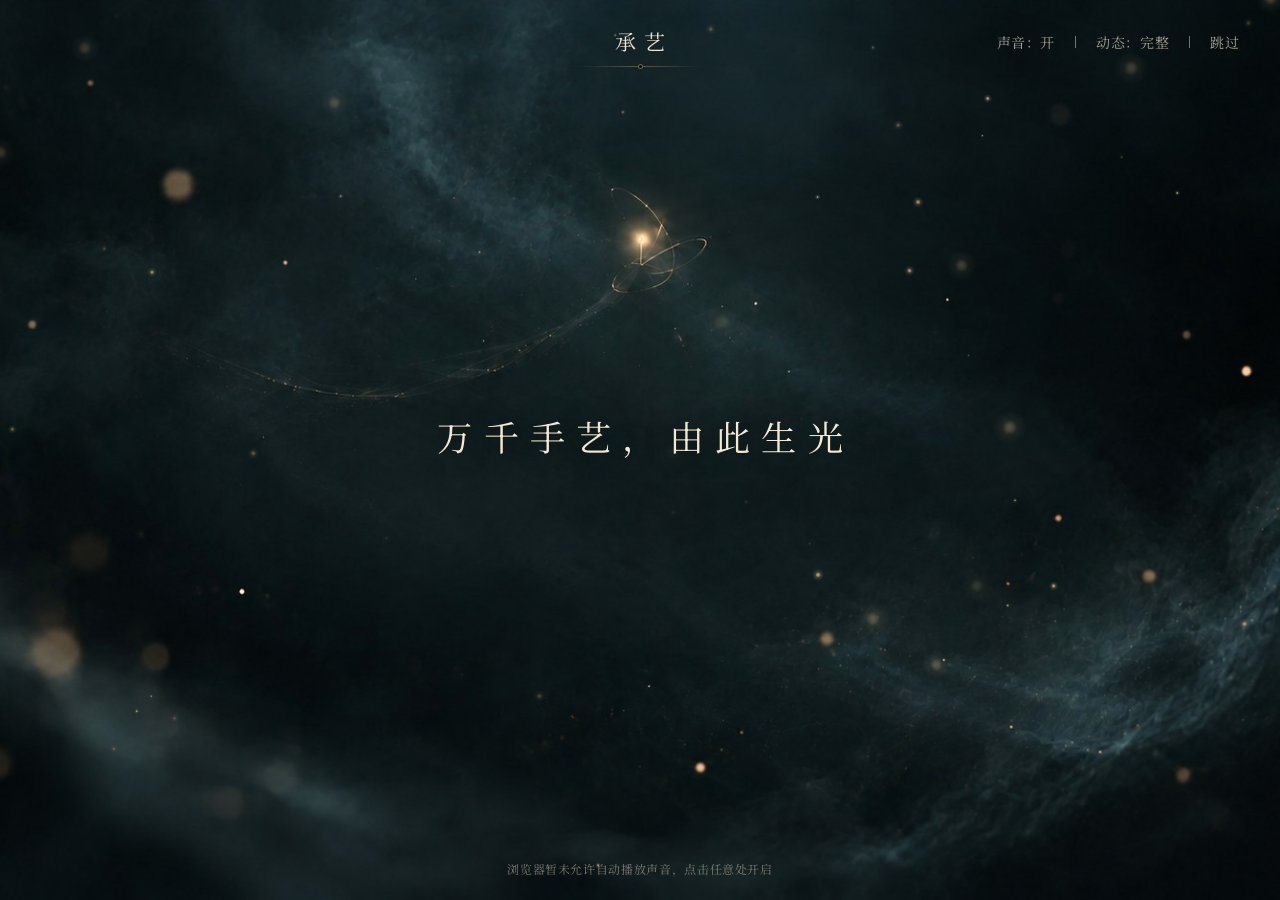
==== index.html @ 666b929b "承艺 3.0 初版：序章、光核过场、山河地图、器物近景、陶瓷篇章、AI 工作台与分享 全新视觉（墨青 · 暖金），不沿用 1.0 的画风与元素。本期只开放陶瓷，其余器物仅预览；流程止于分享，个人场馆后" ====
<!doctype html>
<html lang="zh-CN">
<head>
  <meta charset="utf-8">
  <meta name="viewport" content="width=device-width, initial-scale=1, viewport-fit=cover">
  <title>承艺</title>
  <meta name="description" content="承艺：可探索、可参与创作的中国非遗数字世界。">
  <meta name="theme-color" content="#05090a">
  <link rel="preconnect" href="https://fonts.googleapis.com">
  <link rel="preconnect" href="https://fonts.gstatic.com" crossorigin>
  <link rel="stylesheet" href="https://fonts.googleapis.com/css2?family=Noto+Serif+SC:wght@300;400;500;600&display=swap">
  <link rel="stylesheet" href="css/main.css">
  <link rel="preload" as="image" href="assets/img/prologue.jpg">
  <script type="importmap">
    { "imports": { "three": "./js/vendor/three.module.min.js" } }
  </script>
</head>
<body>
<div id="app" data-scene="prologue">

  <!-- 顶部：品牌居中，右上为声音 / 动态 / 跳过 -->
  <header class="topbar">
    <div class="topbar-left">
      <button class="link-btn back-btn" id="btn-back" hidden><span aria-hidden="true">←</span> <span class="back-label">返回</span></button>
    </div>
    <div class="brand" id="brand">
      <span class="brand-name" id="brand-name">承艺</span>
      <i class="brand-rule" aria-hidden="true"><b></b></i>
    </div>
    <div class="topbar-right">
      <button class="link-btn" id="btn-sound" aria-pressed="true">声音：开</button>
      <span class="sep" aria-hidden="true"></span>
      <button class="link-btn" id="btn-motion" aria-pressed="false">动态：完整</button>
      <span class="sep sep-skip" aria-hidden="true"></span>
      <button class="link-btn" id="btn-skip">跳过</button>
    </div>
  </header>

  <!-- 第一幕：序章 -->
  <section class="scene" id="scene-prologue" aria-label="序章">
    <img class="cover-img" src="assets/img/prologue.jpg" alt="" aria-hidden="true">
    <canvas class="fx-canvas" id="prologue-fx" aria-hidden="true"></canvas>
    <video class="cover-img enter-video" id="enter-video" playsinline preload="auto"
           poster="assets/video/enter-poster.jpg" src="assets/video/enter.mp4" aria-hidden="true"></video>
    <div class="prologue-copy" id="prologue-copy">
      <h1 class="prologue-title" id="prologue-title" aria-label="万千手艺，由此生光">万千手艺，由此生光</h1>
      <p class="prologue-sub" id="prologue-sub">与 AI 一起，让心意成形</p>
    </div>
    <div class="enter-guide" id="enter-guide">
      <span class="guide-line" aria-hidden="true"><i></i></span>
      <button class="guide-btn" id="btn-enter">寻光入境</button>
    </div>
    <p class="sound-hint" id="sound-hint" hidden>浏览器暂未允许自动播放声音，点击任意处开启</p>
  </section>

  <!-- 第三幕：山河器物地图 -->
  <section class="scene" id="scene-map" aria-label="山河器物地图">
    <div class="map-viewport" id="map-viewport">
      <div class="map-world" id="map-world">
        <img class="map-base" src="assets/img/map.jpg" alt="" draggable="false">
        <div class="map-fog" id="map-fog" aria-hidden="true"></div>
        <div class="map-items" id="map-items"></div>
      </div>
      <canvas class="fx-canvas" id="map-fx" aria-hidden="true"></canvas>
    </div>
    <div class="map-legend">
      <p class="map-legend-title">山河 · 寻器</p>
      <p class="map-legend-note">陶瓷已开放创作，其余工艺即将开放。<br>山河为艺术化导航，不代表真实地理。</p>
    </div>
    <div class="map-zoom" role="group" aria-label="缩放">
      <button class="round-btn" id="zoom-in" aria-label="放大">＋</button>
      <button class="round-btn" id="zoom-out" aria-label="缩小">－</button>
    </div>
    <p class="map-hint" id="map-hint">按住拖动探索 · 滚轮缩放 · 点击器物</p>
  </section>

  <!-- 第四幕：器物近景 -->
  <section class="scene" id="scene-object" aria-label="器物近景">
    <div class="co-stage" id="co-stage">
      <img class="co-layer" data-depth="0.15" src="assets/img/object-sky.jpg" alt="">
      <img class="co-layer" data-depth="0.35" src="assets/img/object-hills.png" alt="">
      <img class="co-layer" data-depth="0.55" src="assets/img/object-river.png" alt="">
      <canvas class="co-particles" id="co-particles"></canvas>
      <div class="co-solids" id="co-solids"></div>
      <img class="co-layer co-front" data-depth="1.1" src="assets/img/object-front.png" alt="">
    </div>
    <div class="co-heading">
      <p class="co-title">万象有形，心意由你</p>
      <i class="brand-rule" aria-hidden="true"><b></b></i>
    </div>
    <button class="co-hit" id="co-hit-left" aria-label="上一件器物"><span class="co-hit-label"></span></button>
    <button class="co-hit" id="co-hit-right" aria-label="下一件器物"><span class="co-hit-label"></span></button>
    <div class="co-info" id="co-info" aria-live="polite">
      <p class="co-name" id="co-name"></p>
      <p class="co-meta" id="co-meta"></p>
      <button class="pill-btn" id="btn-create">与 AI 开始创作 <span aria-hidden="true">›</span></button>
    </div>
  </section>

  <!-- 陶瓷篇章：从土成器，归土承艺 -->
  <section class="scene" id="scene-chapter" aria-label="陶瓷篇章">
    <div class="ch-stage" id="ch-stage"></div>
    <canvas class="fx-canvas ch-fx" id="ch-fx" aria-hidden="true"></canvas>
    <div class="ch-text" id="ch-text"></div>
    <nav class="ch-index" id="ch-index" aria-label="篇章进度"></nav>
    <p class="ch-hint" id="ch-hint">向下滑动，循光而行</p>
    <div class="ch-end" id="ch-end">
      <button class="pill-btn pill-strong" id="btn-to-workbench">以此为始，与 AI 塑你的器 <span aria-hidden="true">›</span></button>
      <button class="link-btn" id="btn-replay-chapter">从头再看</button>
    </div>
  </section>

  <!-- 工作台 -->
  <section class="scene" id="scene-workbench" aria-label="工作台">
    <img class="cover-img wb-bg" src="assets/img/studio.jpg" alt="">
    <div class="wb-canvas-wrap" id="wb-canvas-wrap"></div>
    <div class="wb-kiln" id="wb-kiln" aria-hidden="true"><i></i><i></i><i></i></div>
    <p class="wb-drag-hint" id="wb-drag-hint">拖动旋转 · 滚轮远近</p>

    <nav class="wb-steps" id="wb-steps" aria-label="创作步骤"></nav>

    <aside class="wb-panel" id="wb-panel" aria-live="polite"></aside>

    <div class="wb-tools">
      <button class="chip" id="wb-undo">撤销</button>
      <button class="chip" id="wb-redo">重做</button>
    </div>

    <div class="wb-ai" id="wb-ai">
      <div class="ai-reply" id="ai-reply" hidden></div>
      <form class="ai-bar" id="ai-form" autocomplete="off">
        <span class="ai-mark" aria-hidden="true"></span>
        <input id="ai-input" type="text" maxlength="80" placeholder="说说你的心意，如：想要一只修长的天青瓶，配缠枝莲" aria-label="告诉 AI 你的心意">
        <button type="button" class="link-btn" id="ai-inspire">给我灵感</button>
        <button type="submit" class="ai-send" aria-label="发送">›</button>
      </form>
      <p class="ai-note">AI 助手演示版：按关键词理解你的描述，尚未接入大模型</p>
    </div>

    <button class="pill-btn pill-strong wb-finish" id="wb-finish">完成，入窑 <span aria-hidden="true">›</span></button>
    <p class="wb-caption" id="wb-caption" aria-live="polite"></p>

    <div class="dialog" id="name-dialog" role="dialog" aria-modal="true" aria-labelledby="name-title" hidden>
      <form class="dialog-card" id="name-form">
        <p class="dialog-kicker">开窑</p>
        <h2 id="name-title">为你的器取个名字</h2>
        <label class="field"><span>器名</span><input id="work-name" maxlength="16" required></label>
        <label class="field"><span>落款</span><input id="work-author" maxlength="12" placeholder="可留空"></label>
        <div class="dialog-actions">
          <button type="button" class="link-btn" id="name-cancel">再改改</button>
          <button type="submit" class="pill-btn pill-strong">落款，去分享 <span aria-hidden="true">›</span></button>
        </div>
      </form>
    </div>
  </section>

  <!-- 分享（本期流程终点） -->
  <section class="scene" id="scene-share" aria-label="分享作品">
    <img class="cover-img" src="assets/img/studio.jpg" alt="">
    <div class="share-wrap">
      <figure class="share-card"><img id="share-img" alt="作品分享图"></figure>
      <div class="share-side">
        <p class="dialog-kicker">作品已完成</p>
        <h2 class="share-name" id="share-name"></h2>
        <p class="share-meta" id="share-meta"></p>
        <div class="share-actions">
          <button class="pill-btn pill-strong" id="share-download">保存分享图</button>
          <button class="pill-btn" id="share-native" hidden>分享到…</button>
          <button class="pill-btn" id="share-copy">复制分享文案</button>
        </div>
        <div class="share-more">
          <button class="link-btn" id="share-again">再做一件</button>
          <span class="sep" aria-hidden="true"></span>
          <button class="link-btn" id="share-map">回到山河</button>
        </div>
        <p class="share-note">作品与分享图只保存在这台设备的浏览器里；公开链接分享与个人场馆将在后续版本开放。</p>
      </div>
    </div>
  </section>

  <div class="veil" id="veil" aria-hidden="true"></div>
  <div class="toast" id="toast" role="status" aria-live="polite"></div>
</div>

<noscript><p class="noscript">请开启 JavaScript 以浏览承艺。</p></noscript>
<script type="module" src="js/main.js"></script>
</body>
</html>
---- css/main.css ----
/* 承艺 3.0 · 墨青、低饱和青绿、克制的暖金 */
:root {
  --ink: #05090a;
  --ink-2: #0a1517;
  --teal: #12302f;
  --teal-soft: rgba(80, 130, 128, 0.18);
  --gold: #d6b47a;
  --gold-bright: #f4dcaa;
  --gold-dim: rgba(214, 180, 122, 0.5);
  --line: rgba(214, 180, 122, 0.38);
  --text: #eee4cf;
  --text-2: rgba(238, 228, 207, 0.7);
  --text-3: rgba(238, 228, 207, 0.48);
  --glass: rgba(8, 18, 20, 0.52);
  --serif: "Noto Serif SC", "Songti SC", "STSong", "SimSun", serif;
  --ease: cubic-bezier(0.22, 0.61, 0.36, 1);
  --t-fast: 0.35s;
  --t-mid: 0.8s;
  --gutter: clamp(16px, 3vw, 44px);
}

* { box-sizing: border-box; }
html, body { margin: 0; height: 100%; background: var(--ink); color: var(--text); overflow: hidden; }
body {
  font-family: var(--serif);
  font-weight: 400;
  -webkit-font-smoothing: antialiased;
  letter-spacing: 0.04em;
  overscroll-behavior: none;
  touch-action: none;
}
button { font: inherit; color: inherit; background: none; border: 0; padding: 0; cursor: pointer; letter-spacing: inherit; }
button:disabled { cursor: default; }
:focus-visible { outline: 1px solid var(--gold); outline-offset: 4px; border-radius: 2px; }
img { user-select: none; -webkit-user-drag: none; }
input { font: inherit; color: inherit; letter-spacing: 0.04em; }

#app { position: fixed; inset: 0; overflow: hidden; background: var(--ink); }

/* ---------- 顶部 ---------- */
.topbar {
  position: absolute; z-index: 40; top: 0; left: 0; right: 0;
  display: grid; grid-template-columns: 1fr auto 1fr; align-items: start;
  padding: 26px var(--gutter) 0; pointer-events: none;
}
.topbar > * { pointer-events: auto; }
.topbar-left { justify-self: start; }
.topbar-right { justify-self: end; display: flex; align-items: center; gap: 18px; font-size: 14px; color: var(--text-2); }
.brand { display: flex; flex-direction: column; align-items: center; gap: 10px; transition: opacity var(--t-mid) var(--ease); }
.brand-name { font-size: 21px; letter-spacing: 0.42em; padding-left: 0.42em; color: var(--text); font-weight: 400; }
.brand-rule { display: block; position: relative; width: 120px; height: 1px; background: linear-gradient(90deg, transparent, var(--line), transparent); }
.brand-rule b { position: absolute; left: 50%; top: 50%; width: 5px; height: 5px; margin: -2.5px 0 0 -2.5px; border: 1px solid var(--gold-dim); border-radius: 50%; background: var(--ink); }
.sep { width: 1px; height: 12px; background: var(--text-3); }
.link-btn { color: var(--text-2); transition: color var(--t-fast); padding: 6px 2px; }
.link-btn:hover { color: var(--gold-bright); }
.back-btn { font-size: 14px; }
#app[data-scene="prologue"] .brand,
#app[data-scene="entering"] .brand { opacity: 1; }
#app:not([data-skip]) #btn-skip, #app:not([data-skip]) .sep-skip { display: none; }

/* ---------- 场景 ---------- */
.scene {
  position: absolute; inset: 0; overflow: hidden;
  opacity: 0; visibility: hidden; pointer-events: none;
  transition: opacity var(--t-mid) var(--ease), visibility 0s linear var(--t-mid);
}
.scene.active { opacity: 1; visibility: visible; pointer-events: auto; transition: opacity var(--t-mid) var(--ease), visibility 0s; }
.scene.instant { transition: none !important; }
.cover-img { position: absolute; inset: 0; width: 100%; height: 100%; object-fit: cover; }
.fx-canvas { position: absolute; inset: 0; width: 100%; height: 100%; pointer-events: none; }

.veil { position: absolute; inset: 0; z-index: 60; background: var(--ink); opacity: 0; pointer-events: none; transition: opacity 0.6s var(--ease); }
.veil.on { opacity: 1; }

/* ---------- 序章 ---------- */
.enter-video { opacity: 0; transition: opacity 0.35s linear; }
.enter-video.on { opacity: 1; }
.prologue-copy {
  position: absolute; left: 50%; top: 45.5%; transform: translateX(-50%);
  text-align: center; width: min(92vw, 900px); transition: opacity 0.6s var(--ease), transform 0.9s var(--ease);
}
.prologue-title {
  margin: 0; font-weight: 400; font-size: clamp(30px, 2.75vw, 46px); letter-spacing: 0.32em; padding-left: 0.32em;
  color: #f3ead6; text-shadow: 0 0 24px rgba(0, 0, 0, 0.6);
}
.prologue-title .ch { display: inline-block; opacity: 0; filter: blur(8px); transform: translateY(6px); transition: opacity 1.2s var(--ease), filter 1.4s var(--ease), transform 1.4s var(--ease); }
.prologue-title .ch.on { opacity: 1; filter: blur(0); transform: none; }
.prologue-sub {
  margin: 30px 0 0; font-size: clamp(15px, 1.15vw, 19px); letter-spacing: 0.42em; padding-left: 0.42em; color: var(--text-2);
  opacity: 0; transform: translateY(6px); transition: opacity 1.6s var(--ease), transform 1.6s var(--ease);
}
.prologue-sub.on { opacity: 1; transform: none; }
.enter-guide {
  position: absolute; left: 50%; bottom: 7.5vh; transform: translateX(-50%);
  display: flex; flex-direction: column; align-items: center; gap: 14px;
  opacity: 0; pointer-events: none; transition: opacity 1.4s var(--ease);
}
.enter-guide.on { opacity: 1; pointer-events: auto; }
.guide-line { position: relative; display: block; width: 1px; height: 72px; background: linear-gradient(180deg, transparent, var(--line) 30%, var(--line) 70%, transparent); overflow: visible; }
.guide-line i { position: absolute; left: -2px; top: 0; width: 5px; height: 5px; border-radius: 50%; background: var(--gold-bright); box-shadow: 0 0 10px 3px rgba(244, 220, 170, 0.55); animation: guide-drop 2.6s var(--ease) infinite; }
@keyframes guide-drop { 0% { transform: translateY(0); opacity: 0; } 15% { opacity: 1; } 80% { opacity: 1; } 100% { transform: translateY(70px); opacity: 0; } }
.guide-btn { font-size: 16px; letter-spacing: 0.5em; padding: 8px 0 8px 0.5em; color: var(--text); transition: color var(--t-fast), text-shadow var(--t-fast); }
.guide-btn:hover { color: var(--gold-bright); text-shadow: 0 0 18px rgba(244, 220, 170, 0.6); }
.sound-hint { position: absolute; left: 50%; bottom: 2.6vh; transform: translateX(-50%); font-size: 12px; color: var(--text-3); margin: 0; white-space: nowrap; }
#scene-prologue.leaving .prologue-copy { opacity: 0; transform: translateX(-50%) translateY(-10px); }
#scene-prologue.leaving .enter-guide { opacity: 0; pointer-events: none; }

/* ---------- 地图 ---------- */
.map-viewport { position: absolute; inset: 0; cursor: grab; touch-action: none; }
.map-viewport.dragging { cursor: grabbing; }
.map-world { position: absolute; left: 0; top: 0; width: 1678px; height: 937px; transform-origin: 0 0; will-change: transform; }
.map-base { position: absolute; inset: 0; width: 100%; height: 100%; }
.map-fog { position: absolute; inset: 0; pointer-events: none; overflow: hidden; }
.fog {
  position: absolute; border-radius: 50%;
  background: radial-gradient(closest-side, rgba(150, 175, 160, 0.16), rgba(120, 150, 140, 0.06) 55%, transparent);
  filter: blur(6px); animation: fog-drift var(--dur, 40s) ease-in-out infinite alternate;
}
@keyframes fog-drift {
  0% { transform: translate3d(0, 0, 0) scale(1); opacity: var(--o1, 0.7); }
  100% { transform: translate3d(var(--dx, 60px), var(--dy, 10px), 0) scale(1.12); opacity: var(--o2, 1); }
}
.map-item {
  position: absolute; padding: 0; transform-origin: 50% 80%;
  transition: transform 0.45s var(--ease), filter 0.45s var(--ease);
  filter: drop-shadow(0 0 0 rgba(244, 220, 170, 0));
}
.map-item img { display: block; width: 100%; height: 100%; pointer-events: none; }
.map-item:hover, .map-item:focus-visible { transform: scale(1.07); filter: brightness(1.18) drop-shadow(0 0 10px rgba(244, 220, 170, 0.55)); outline: none; }
.map-item .tag {
  position: absolute; left: 50%; bottom: 100%; margin-bottom: 8px; white-space: nowrap;
  transform: translateX(-50%) scale(var(--inv, 1)); transform-origin: 50% 100%;
  display: flex; flex-direction: column; align-items: center; gap: 2px;
  opacity: 0; transition: opacity 0.35s var(--ease); pointer-events: none;
}
.map-item .tag b { font-weight: 400; font-size: 15px; color: var(--gold-bright); letter-spacing: 0.2em; text-shadow: 0 0 10px rgba(0, 0, 0, 0.9); }
.map-item .tag small { font-size: 11px; color: var(--text-2); letter-spacing: 0.14em; text-shadow: 0 0 8px #000; }
.map-item .tag::after { content: ""; width: 1px; height: 18px; margin-top: 4px; background: linear-gradient(var(--gold-dim), transparent); }
.map-item:hover .tag, .map-item:focus-visible .tag { opacity: 1; }
.map-item.open::before {
  content: ""; position: absolute; left: 50%; bottom: -6px; width: 120%; height: 26px; transform: translateX(-50%);
  background: radial-gradient(closest-side, rgba(244, 220, 170, 0.35), transparent); animation: pulse 3.6s ease-in-out infinite; pointer-events: none;
}
@keyframes pulse { 50% { opacity: 0.35; } }
.map-legend { position: absolute; left: var(--gutter); bottom: 34px; max-width: 320px; pointer-events: none; }
.map-legend-title { margin: 0 0 8px; font-size: 16px; letter-spacing: 0.4em; color: var(--text); }
.map-legend-note { margin: 0; font-size: 12px; line-height: 1.9; color: var(--text-3); }
.map-zoom { position: absolute; right: var(--gutter); bottom: 34px; display: flex; flex-direction: column; gap: 10px; }
.round-btn {
  width: 36px; height: 36px; border-radius: 50%; border: 1px solid var(--line); color: var(--text-2);
  background: rgba(5, 12, 13, 0.4); backdrop-filter: blur(6px); -webkit-backdrop-filter: blur(6px);
  display: grid; place-items: center; font-size: 16px; transition: border-color var(--t-fast), color var(--t-fast);
}
.round-btn:hover:not(:disabled) { border-color: var(--gold); color: var(--gold-bright); }
.round-btn:disabled { opacity: 0.35; }
.map-hint { position: absolute; left: 50%; bottom: 34px; transform: translateX(-50%); margin: 0; font-size: 13px; letter-spacing: 0.24em; color: var(--text-2); pointer-events: none; transition: opacity 1s; white-space: nowrap; }
.map-hint.off { opacity: 0; }

/* ---------- 器物近景 ---------- */
.co-stage { position: absolute; left: 0; top: 0; width: 1672px; height: 941px; transform-origin: 0 0; }
.co-layer { position: absolute; inset: -3%; width: 106%; height: 106%; object-fit: cover; will-change: transform; pointer-events: none; }
.co-particles { position: absolute; left: 0; top: 0; width: 1672px; height: 941px; pointer-events: none; }
.co-solids { position: absolute; inset: 0; pointer-events: none; }
.co-solid { position: absolute; left: 0; top: 0; transform-origin: 50% 50%; will-change: transform, opacity, filter; opacity: 0; }
.co-solid img { position: absolute; inset: 0; width: 100%; height: 100%; object-fit: contain; }
.co-solid img.ov { mix-blend-mode: screen; opacity: 0.5; }
.co-solid::after {
  content: ""; position: absolute; left: -10%; right: -10%; bottom: -6%; height: 14%;
  background: radial-gradient(closest-side, rgba(244, 220, 170, 0.35), transparent); z-index: -1;
}
.co-heading { position: absolute; top: 92px; left: 50%; transform: translateX(-50%); display: flex; flex-direction: column; align-items: center; gap: 18px; pointer-events: none; }
.co-title { margin: 0; font-size: clamp(30px, 2.8vw, 46px); letter-spacing: 0.16em; padding-left: 0.16em; color: #f1e7d1; text-shadow: 0 0 30px rgba(0, 0, 0, 0.7); white-space: nowrap; }
.co-hit { position: absolute; border-radius: 50%; }
.co-hit-label {
  position: absolute; left: 50%; top: 100%; transform: translateX(-50%); white-space: nowrap; font-size: 13px; letter-spacing: 0.2em;
  color: var(--text-2); opacity: 0; transition: opacity var(--t-fast);
}
.co-hit:hover .co-hit-label, .co-hit:focus-visible .co-hit-label { opacity: 1; }
.co-info { position: absolute; left: 50%; bottom: 5.5vh; transform: translateX(-50%); display: flex; flex-direction: column; align-items: center; text-align: center; transition: opacity 0.5s var(--ease); }
.co-info.fade { opacity: 0; }
.co-name { margin: 0 0 6px; font-size: 18px; letter-spacing: 0.32em; padding-left: 0.32em; color: var(--text); }
.co-meta { margin: 0 0 18px; font-size: 12px; letter-spacing: 0.16em; color: var(--text-3); }
.pill-btn {
  display: inline-flex; align-items: center; justify-content: center; gap: 10px;
  min-height: 44px; padding: 0 30px; border-radius: 999px; border: 1px solid var(--gold-dim);
  color: var(--text); font-size: 15px; letter-spacing: 0.22em; background: rgba(6, 14, 15, 0.35);
  backdrop-filter: blur(8px); -webkit-backdrop-filter: blur(8px);
  transition: border-color var(--t-fast), box-shadow var(--t-fast), color var(--t-fast), opacity var(--t-fast);
}
.pill-btn:hover:not(:disabled) { border-color: var(--gold-bright); color: var(--gold-bright); box-shadow: 0 0 22px rgba(244, 220, 170, 0.18); }
.pill-btn:disabled { opacity: 0.45; border-color: var(--text-3); }
.pill-strong { border-color: var(--gold); background: linear-gradient(180deg, rgba(214, 180, 122, 0.16), rgba(214, 180, 122, 0.04)); }

/* ---------- 陶瓷篇章 ---------- */
#scene-chapter { background: #04090a; }
.ch-stage { position: absolute; left: 0; top: 0; width: 1672px; height: 941px; transform-origin: 0 0; }
.ch-act { position: absolute; inset: 0; display: none; }
.ch-act.on { display: block; }
.ch-layer { position: absolute; left: 0; top: 0; width: 1672px; height: 941px; transform-origin: 50% 50%; will-change: transform, opacity; }
.ch-sub { position: absolute; z-index: 2; will-change: transform, opacity, filter; }
.ch-sub img { display: block; width: 100%; height: 100%; }
.ch-act img:not(.ok) { visibility: hidden; }
.ch-block { opacity: 0; }
.ch-shine { position: absolute; inset: 0; mix-blend-mode: screen; -webkit-mask-size: 100% 100%; mask-size: 100% 100%; }
.ch-svg { position: absolute; left: 0; top: 0; width: 1672px; height: 941px; overflow: visible; }
.ch-glow { position: absolute; border-radius: 50%; pointer-events: none; }
.ch-fx { z-index: 2; }
.ch-text { position: absolute; inset: 0; z-index: 3; pointer-events: none; }
.ch-num { position: absolute; top: 34px; left: 50%; transform: translateX(-50%); display: flex; flex-direction: column; align-items: center; gap: 12px; font-size: 22px; color: var(--text); }
.ch-block { position: absolute; will-change: transform, opacity; }
.ch-block h2 { margin: 0; font-weight: 400; font-size: clamp(30px, 2.6vw, 44px); letter-spacing: 0.14em; color: #f2e8d2; text-shadow: 0 0 24px rgba(0, 0, 0, 0.7); white-space: nowrap; }
.ch-block .rule { display: block; position: relative; height: 1px; width: 100%; max-width: 360px; margin: 22px 0 24px; background: linear-gradient(90deg, transparent, var(--line) 15%, var(--line) 85%, transparent); }
.ch-block .rule::after { content: ""; position: absolute; left: 50%; top: -5px; width: 9px; height: 9px; margin-left: -5px; border-radius: 50%; border: 1px solid var(--gold-dim); background: #071012; }
.ch-block p { margin: 0; font-size: clamp(15px, 1.15vw, 19px); line-height: 2.1; letter-spacing: 0.2em; color: var(--text-2); }
.ch-block.right { left: 67%; top: 36%; }
.ch-block.left { left: 12.5%; top: 34%; }
.ch-block.top { left: 50%; top: 40px; transform: translateX(-50%); text-align: center; }
.ch-block.top h2 { font-size: 22px; letter-spacing: 0.3em; }
.ch-notes { position: absolute; inset: 0; }
.ch-note { position: absolute; font-size: 18px; letter-spacing: 0.24em; color: var(--text); white-space: nowrap; text-shadow: 0 0 12px #000; }
.ch-steps { position: absolute; left: 9.5%; top: 21%; display: flex; flex-direction: column; gap: 0; }
.ch-step { display: flex; align-items: center; gap: 22px; height: 102px; position: relative; font-size: 22px; letter-spacing: 0.24em; color: var(--text-2); opacity: 0; transform: translateX(-12px); transition: opacity 0.6s var(--ease), transform 0.6s var(--ease); }
.ch-step.on { opacity: 1; transform: none; }
.ch-step i { width: 15px; height: 15px; border-radius: 50%; border: 1.5px solid var(--gold-dim); flex: none; background: #0a0d0d; position: relative; z-index: 1; }
.ch-step:first-child i { background: var(--gold-bright); border-color: var(--gold-bright); box-shadow: 0 0 12px rgba(244, 220, 170, 0.6); }
.ch-step:first-child { color: var(--text); }
.ch-step:not(:last-child)::after { content: ""; position: absolute; left: 7px; top: calc(50% + 8px); height: calc(100% - 16px); width: 1px; background: var(--line); }
.ch-index { position: absolute; right: var(--gutter); top: 50%; transform: translateY(-50%); z-index: 4; display: flex; flex-direction: column; gap: 14px; }
.ch-index button { display: flex; align-items: center; justify-content: flex-end; gap: 10px; font-size: 12px; color: var(--text-3); padding: 2px 0; }
.ch-index button span { opacity: 0; transition: opacity var(--t-fast); letter-spacing: 0.2em; }
.ch-index button:hover span, .ch-index button.on span { opacity: 1; }
.ch-index button i { width: 5px; height: 5px; border-radius: 50%; background: var(--text-3); transition: background var(--t-fast), box-shadow var(--t-fast), transform var(--t-fast); }
.ch-index button.on { color: var(--gold-bright); }
.ch-index button.on i { background: var(--gold-bright); box-shadow: 0 0 8px rgba(244, 220, 170, 0.8); transform: scale(1.4); }
.ch-hint { position: absolute; left: 50%; bottom: 5vh; transform: translateX(-50%); z-index: 4; margin: 0; font-size: 14px; letter-spacing: 0.4em; color: var(--text-2); transition: opacity 1s; pointer-events: none; white-space: nowrap; }
.ch-hint::after { content: ""; display: block; width: 1px; height: 36px; margin: 14px auto 0; background: linear-gradient(var(--gold-dim), transparent); animation: pulse 2.4s ease-in-out infinite; }
.ch-hint.off { opacity: 0; }
.ch-end { position: absolute; left: 50%; bottom: 7vh; transform: translateX(-50%) translateY(10px); z-index: 5; display: flex; flex-direction: column; align-items: center; gap: 12px; opacity: 0; pointer-events: none; transition: opacity 0.8s var(--ease), transform 0.8s var(--ease); }
.ch-end.on { opacity: 1; pointer-events: auto; transform: translateX(-50%); }
.ch-end .link-btn { font-size: 13px; }

/* ---------- 工作台 ---------- */
.wb-bg { filter: brightness(0.9); }
.wb-canvas-wrap { position: absolute; inset: 0; cursor: grab; touch-action: none; }
.wb-canvas-wrap.dragging { cursor: grabbing; }
.wb-canvas-wrap canvas { display: block; width: 100%; height: 100%; }
.wb-drag-hint { position: absolute; left: 50%; bottom: 128px; transform: translateX(-50%); margin: 0; font-size: 12px; letter-spacing: 0.3em; color: var(--text-3); pointer-events: none; transition: opacity 1s; }
.wb-drag-hint.off { opacity: 0; }
.wb-steps { position: absolute; left: calc(var(--gutter) + 36px); top: 50%; transform: translateY(-50%); display: flex; flex-direction: column; }
.wb-step { display: flex; align-items: center; gap: 18px; height: 78px; position: relative; font-size: 18px; letter-spacing: 0.24em; color: var(--text-3); transition: color var(--t-fast); text-align: left; }
.wb-step small { display: block; font-size: 11px; letter-spacing: 0.14em; color: var(--text-3); margin-top: 4px; }
.wb-step i { width: 13px; height: 13px; border-radius: 50%; border: 1.5px solid var(--gold-dim); background: #090c0c; flex: none; position: relative; z-index: 1; transition: background var(--t-fast), box-shadow var(--t-fast); }
.wb-step:not(:last-child)::after { content: ""; position: absolute; left: 6px; top: calc(50% + 8px); height: calc(100% - 16px); width: 1px; background: var(--line); }
.wb-step:hover { color: var(--text); }
.wb-step.on { color: var(--text); }
.wb-step.on i { background: var(--gold-bright); border-color: var(--gold-bright); box-shadow: 0 0 12px rgba(244, 220, 170, 0.6); }
.wb-step.done i { background: var(--gold-dim); }
.wb-panel {
  position: absolute; right: var(--gutter); top: 50%; transform: translateY(-50%); width: 300px;
  padding: 26px 24px 22px; border-radius: 4px;
  background: linear-gradient(180deg, rgba(10, 22, 24, 0.66), rgba(6, 12, 13, 0.5));
  backdrop-filter: blur(14px); -webkit-backdrop-filter: blur(14px);
  border: 1px solid rgba(214, 180, 122, 0.16);
}
.wb-panel h3 { margin: 0; font-weight: 400; font-size: 20px; letter-spacing: 0.3em; }
.wb-panel .lede { margin: 8px 0 20px; font-size: 12px; line-height: 1.9; color: var(--text-3); letter-spacing: 0.08em; }
.wb-group + .wb-group { margin-top: 22px; }
.wb-group-title { display: flex; justify-content: space-between; font-size: 12px; color: var(--text-2); letter-spacing: 0.2em; margin-bottom: 12px; }
.wb-group-title em { font-style: normal; color: var(--gold); }
.opt-grid { display: grid; grid-template-columns: repeat(4, 1fr); gap: 10px; }
.opt-grid.cols-3 { grid-template-columns: repeat(3, 1fr); }
.opt-grid.cols-2 { grid-template-columns: repeat(2, 1fr); }
.opt {
  display: flex; flex-direction: column; align-items: center; gap: 8px; padding: 10px 2px 8px; border-radius: 3px;
  border: 1px solid transparent; font-size: 12px; letter-spacing: 0.12em; color: var(--text-2);
  transition: border-color var(--t-fast), background var(--t-fast), color var(--t-fast);
}
.opt:hover { background: rgba(214, 180, 122, 0.06); color: var(--text); }
.opt[aria-pressed="true"] { border-color: var(--gold-dim); background: rgba(214, 180, 122, 0.09); color: var(--gold-bright); }
.opt svg { width: 34px; height: 50px; }
.opt .sw { width: 34px; height: 34px; border-radius: 50%; box-shadow: inset 0 -6px 10px rgba(0, 0, 0, 0.25), inset 0 4px 8px rgba(255, 255, 255, 0.35), 0 0 0 1px rgba(255, 255, 255, 0.08); }
.opt .pat { width: 40px; height: 40px; border-radius: 50%; background: #d9e3df; overflow: hidden; display: block; }
.opt .pat canvas { width: 100%; height: 100%; display: block; }
.slider { display: grid; grid-template-columns: 34px 1fr 34px; align-items: center; gap: 8px; font-size: 12px; color: var(--text-3); margin-top: 10px; }
.slider span:last-child { text-align: right; }
input[type="range"] { -webkit-appearance: none; appearance: none; width: 100%; height: 22px; background: transparent; }
input[type="range"]::-webkit-slider-runnable-track { height: 1px; background: var(--line); }
input[type="range"]::-moz-range-track { height: 1px; background: var(--line); }
input[type="range"]::-webkit-slider-thumb { -webkit-appearance: none; width: 13px; height: 13px; margin-top: -6px; border-radius: 50%; background: var(--gold-bright); box-shadow: 0 0 10px rgba(244, 220, 170, 0.6); border: 0; }
input[type="range"]::-moz-range-thumb { width: 13px; height: 13px; border-radius: 50%; background: var(--gold-bright); border: 0; }
.toggle-row { display: flex; gap: 8px; }
.chip { padding: 6px 14px; border-radius: 999px; border: 1px solid var(--line); font-size: 12px; color: var(--text-2); transition: all var(--t-fast); }
.chip[aria-pressed="true"] { border-color: var(--gold); color: var(--gold-bright); background: rgba(214, 180, 122, 0.08); }
.wb-panel .next { margin-top: 24px; width: 100%; }
.wb-tools { position: absolute; left: var(--gutter); bottom: 40px; display: flex; gap: 10px; }
.wb-tools .chip:disabled { opacity: 0.35; }
.wb-tools .chip:hover:not(:disabled) { border-color: var(--gold); color: var(--gold-bright); }
.wb-ai { position: absolute; left: 50%; bottom: 34px; transform: translateX(-50%); width: min(560px, calc(100vw - 2 * var(--gutter))); }
.ai-bar {
  display: flex; align-items: center; gap: 12px; height: 50px; padding: 0 8px 0 18px; border-radius: 999px;
  border: 1px solid rgba(214, 180, 122, 0.3); background: rgba(6, 13, 14, 0.62); backdrop-filter: blur(12px); -webkit-backdrop-filter: blur(12px);
  transition: border-color var(--t-fast);
}
.ai-bar:focus-within { border-color: var(--gold); }
.ai-mark { width: 8px; height: 8px; border-radius: 50%; background: var(--gold-bright); box-shadow: 0 0 10px 2px rgba(244, 220, 170, 0.5); flex: none; animation: pulse 2.8s ease-in-out infinite; }
.ai-bar input { flex: 1; min-width: 0; height: 100%; border: 0; outline: none; background: transparent; font-size: 14px; color: var(--text); }
.ai-bar input::placeholder { color: var(--text-3); }
.ai-bar .link-btn { font-size: 13px; white-space: nowrap; }
.ai-send { width: 36px; height: 36px; border-radius: 50%; background: rgba(214, 180, 122, 0.2); color: var(--gold-bright); font-size: 20px; flex: none; }
.ai-send:hover { background: rgba(214, 180, 122, 0.35); }
.ai-note { margin: 8px 0 0; text-align: center; font-size: 11px; letter-spacing: 0.1em; color: var(--text-3); }
.ai-reply {
  margin-bottom: 12px; padding: 16px 18px; border-radius: 4px; font-size: 14px; line-height: 1.9; color: var(--text);
  background: rgba(8, 18, 20, 0.78); border: 1px solid rgba(214, 180, 122, 0.22); backdrop-filter: blur(12px); -webkit-backdrop-filter: blur(12px);
  animation: rise 0.45s var(--ease);
}
@keyframes rise { from { opacity: 0; transform: translateY(8px); } }
.ai-reply .ai-who { display: block; font-size: 11px; letter-spacing: 0.24em; color: var(--gold); margin-bottom: 4px; }
.ai-reply .ai-chips { display: flex; flex-wrap: wrap; gap: 6px; margin: 10px 0 2px; }
.ai-reply .ai-chips span { font-size: 12px; padding: 2px 10px; border-radius: 999px; border: 1px solid var(--line); color: var(--gold-bright); }
.ai-reply .ai-actions { display: flex; gap: 16px; justify-content: flex-end; margin-top: 8px; }
.ai-reply .ai-actions button { font-size: 13px; }
.ai-reply .ai-actions .apply { color: var(--gold-bright); }
.wb-finish { position: absolute; right: var(--gutter); bottom: 34px; }
.wb-caption { position: absolute; left: 50%; top: 18%; transform: translateX(-50%); margin: 0; font-size: 22px; letter-spacing: 0.4em; color: var(--text); text-shadow: 0 0 20px #000; opacity: 0; transition: opacity 0.8s var(--ease); pointer-events: none; white-space: nowrap; }
.wb-caption.on { opacity: 1; }
.wb-kiln { position: absolute; inset: 0; pointer-events: none; opacity: 0; transition: opacity 1.2s var(--ease); background: radial-gradient(ellipse 40% 48% at 50% 52%, rgba(255, 170, 90, 0.28), rgba(120, 50, 10, 0.12) 55%, transparent 80%); }
.wb-kiln.on { opacity: 1; }
.wb-kiln i { position: absolute; left: 50%; top: 50%; border-radius: 50%; border: 1px solid rgba(255, 210, 150, 0.5); box-shadow: 0 0 30px rgba(255, 190, 120, 0.25); transform: translate(-50%, -50%) scale(0.6); opacity: 0; }
.wb-kiln.on i { animation: ring 3.2s var(--ease) infinite; }
.wb-kiln i:nth-child(1) { width: 380px; height: 380px; }
.wb-kiln i:nth-child(2) { width: 600px; height: 600px; animation-delay: 0.5s !important; }
.wb-kiln i:nth-child(3) { width: 860px; height: 860px; animation-delay: 1s !important; }
@keyframes ring { 0% { opacity: 0; transform: translate(-50%, -50%) scale(0.7); } 40% { opacity: 1; } 100% { opacity: 0; transform: translate(-50%, -50%) scale(1.08); } }
#scene-workbench.firing .wb-panel, #scene-workbench.firing .wb-steps, #scene-workbench.firing .wb-ai,
#scene-workbench.firing .wb-tools, #scene-workbench.firing .wb-finish, #scene-workbench.firing .wb-drag-hint { opacity: 0; pointer-events: none; }
.wb-panel, .wb-steps, .wb-ai, .wb-tools, .wb-finish { transition: opacity 0.6s var(--ease); }

.dialog { position: absolute; inset: 0; z-index: 30; display: grid; place-items: center; background: rgba(3, 7, 8, 0.55); backdrop-filter: blur(4px); -webkit-backdrop-filter: blur(4px); }
.dialog[hidden] { display: none; }
.dialog-card { width: min(420px, calc(100vw - 32px)); padding: 34px 32px 26px; border-radius: 4px; background: rgba(10, 20, 22, 0.92); border: 1px solid rgba(214, 180, 122, 0.28); animation: rise 0.5s var(--ease); }
.dialog-kicker { margin: 0 0 6px; font-size: 12px; letter-spacing: 0.4em; color: var(--gold); }
.dialog-card h2 { margin: 0 0 24px; font-weight: 400; font-size: 22px; letter-spacing: 0.2em; }
.field { display: grid; grid-template-columns: 48px 1fr; align-items: center; gap: 12px; margin-bottom: 16px; font-size: 13px; color: var(--text-2); }
.field input { height: 40px; border: 0; border-bottom: 1px solid var(--line); background: transparent; outline: none; font-size: 17px; color: var(--text); }
.field input:focus { border-bottom-color: var(--gold); }
.dialog-actions { display: flex; justify-content: space-between; align-items: center; margin-top: 26px; }

/* ---------- 分享 ---------- */
.share-wrap { position: absolute; inset: 0; display: flex; align-items: center; justify-content: center; gap: clamp(28px, 5vw, 80px); padding: 100px var(--gutter) 40px; }
.share-card { margin: 0; height: min(76vh, 760px); aspect-ratio: 4 / 5; border-radius: 4px; overflow: hidden; box-shadow: 0 30px 80px rgba(0, 0, 0, 0.6), 0 0 0 1px rgba(214, 180, 122, 0.2); animation: rise 0.8s var(--ease); background: #0b1416; }
.share-card img { width: 100%; height: 100%; object-fit: cover; display: block; }
.share-side { width: 320px; }
.share-name { margin: 0 0 10px; font-weight: 400; font-size: 30px; letter-spacing: 0.18em; }
.share-meta { margin: 0 0 30px; font-size: 13px; line-height: 2; color: var(--text-2); letter-spacing: 0.12em; }
.share-actions { display: flex; flex-direction: column; gap: 12px; align-items: stretch; }
.share-more { display: flex; align-items: center; gap: 14px; margin-top: 22px; font-size: 14px; }
.share-note { margin: 26px 0 0; font-size: 11px; line-height: 1.9; color: var(--text-3); }

.toast { position: absolute; left: 50%; top: 92px; z-index: 70; transform: translate(-50%, -8px); padding: 10px 22px; border-radius: 999px; background: rgba(10, 20, 22, 0.9); border: 1px solid var(--line); font-size: 13px; color: var(--text); opacity: 0; pointer-events: none; transition: opacity 0.35s, transform 0.35s; }
.toast.on { opacity: 1; transform: translate(-50%, 0); }
.noscript { position: fixed; inset: 0; display: grid; place-items: center; color: var(--text); }

/* ---------- 减少动态 ---------- */
#app.reduced .fog, #app.reduced .guide-line i, #app.reduced .map-item.open::before, #app.reduced .ai-mark, #app.reduced .ch-hint::after { animation: none; }

/* ---------- 窄屏 ---------- */
@media (max-width: 900px) {
  .topbar { padding-top: 16px; }
  .topbar-right { gap: 10px; font-size: 12px; }
  .brand-name { font-size: 17px; }
  .brand-rule { width: 80px; }
  .map-legend { display: none; }
  .co-heading { top: 76px; }
  .co-title { font-size: 24px; }
  .ch-block.right, .ch-block.left { left: 50%; top: auto; bottom: 14vh; transform: translateX(-50%); text-align: center; }
  .ch-block .rule { margin: 14px auto 16px; }
  .ch-block p { font-size: 14px; line-height: 1.9; letter-spacing: 0.12em; }
  .ch-block h2 { font-size: 26px; }
  .ch-index { display: none; }
  .ch-steps { left: 6%; top: 18%; transform: scale(0.72); transform-origin: 0 0; }
  .wb-steps { left: 50%; top: 82px; transform: translateX(-50%); flex-direction: row; gap: 18px; }
  .wb-step { height: auto; font-size: 14px; gap: 8px; }
  .wb-step small, .wb-step::after { display: none; }
  .wb-panel { top: auto; bottom: 150px; transform: none; left: var(--gutter); right: var(--gutter); width: auto; padding: 16px; }
  .wb-panel .lede { display: none; }
  .wb-tools { display: none; }
  .wb-finish { bottom: auto; top: 76px; right: var(--gutter); min-height: 34px; padding: 0 16px; font-size: 13px; }
  .wb-drag-hint { display: none; }
  .share-wrap { flex-direction: column; overflow-y: auto; justify-content: flex-start; padding-top: 80px; }
  .share-card { height: auto; width: min(80vw, 400px); flex: none; }
  .share-side { width: min(80vw, 400px); }
}
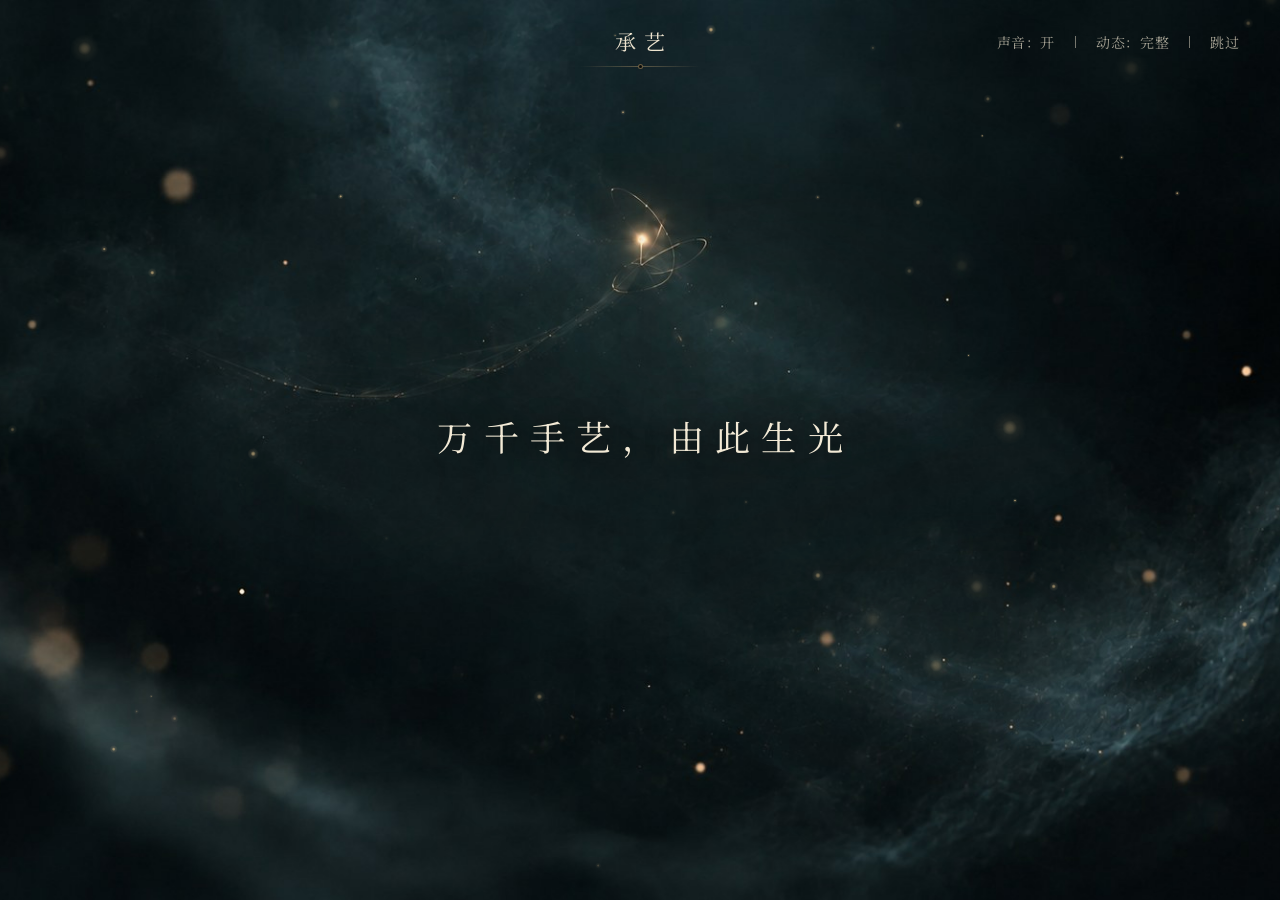
==== commit 97fe8d41: "画面与过渡全面返工：视频接地图逐像素对齐、去掉合成音、抠图与去字改用模型、篇章同一器物连续过渡 - 过场视频尾帧与地图按 SIFT 特征对位，最后一秒交叉淡化；器物由近及远浮现，界面最后出现 - 去掉" ====
--- a/index.html
+++ b/index.html
@@ -6,6 +6,7 @@
   <title>承艺</title>
   <meta name="description" content="承艺：可探索、可参与创作的中国非遗数字世界。">
   <meta name="theme-color" content="#05090a">
+  <link rel="icon" href="data:image/svg+xml,%3Csvg xmlns='http://www.w3.org/2000/svg' viewBox='0 0 32 32'%3E%3Crect width='32' height='32' rx='6' fill='%2305090a'/%3E%3Ccircle cx='16' cy='16' r='4' fill='%23f4dcaa'/%3E%3Ccircle cx='16' cy='16' r='9' fill='none' stroke='%23d6b47a' stroke-width='1'/%3E%3C/svg%3E">
   <link rel="preconnect" href="https://fonts.googleapis.com">
   <link rel="preconnect" href="https://fonts.gstatic.com" crossorigin>
   <link rel="stylesheet" href="https://fonts.googleapis.com/css2?family=Noto+Serif+SC:wght@300;400;500;600&display=swap">
@@ -50,7 +51,6 @@
       <span class="guide-line" aria-hidden="true"><i></i></span>
       <button class="guide-btn" id="btn-enter">寻光入境</button>
     </div>
-    <p class="sound-hint" id="sound-hint" hidden>浏览器暂未允许自动播放声音，点击任意处开启</p>
   </section>
 
   <!-- 第三幕：山河器物地图 -->
@@ -66,6 +66,7 @@
     <div class="map-legend">
       <p class="map-legend-title">山河 · 寻器</p>
       <p class="map-legend-note">陶瓷已开放创作，其余工艺即将开放。<br>山河为艺术化导航，不代表真实地理。</p>
+      <button class="link-btn map-replay" id="btn-replay">重播序章</button>
     </div>
     <div class="map-zoom" role="group" aria-label="缩放">
       <button class="round-btn" id="zoom-in" aria-label="放大">＋</button>
--- a/css/main.css
+++ b/css/main.css
@@ -101,7 +101,6 @@
 @keyframes guide-drop { 0% { transform: translateY(0); opacity: 0; } 15% { opacity: 1; } 80% { opacity: 1; } 100% { transform: translateY(70px); opacity: 0; } }
 .guide-btn { font-size: 16px; letter-spacing: 0.5em; padding: 8px 0 8px 0.5em; color: var(--text); transition: color var(--t-fast), text-shadow var(--t-fast); }
 .guide-btn:hover { color: var(--gold-bright); text-shadow: 0 0 18px rgba(244, 220, 170, 0.6); }
-.sound-hint { position: absolute; left: 50%; bottom: 2.6vh; transform: translateX(-50%); font-size: 12px; color: var(--text-3); margin: 0; white-space: nowrap; }
 #scene-prologue.leaving .prologue-copy { opacity: 0; transform: translateX(-50%) translateY(-10px); }
 #scene-prologue.leaving .enter-guide { opacity: 0; pointer-events: none; }
 
@@ -122,11 +121,16 @@
 }
 .map-item {
   position: absolute; padding: 0; transform-origin: 50% 80%;
-  transition: transform 0.45s var(--ease), filter 0.45s var(--ease);
+  transition: opacity 1.4s var(--ease) var(--d, 0s), transform 1.6s var(--ease) var(--d, 0s), filter 1.6s var(--ease) var(--d, 0s);
   filter: drop-shadow(0 0 0 rgba(244, 220, 170, 0));
 }
+/* 浮现前：透明、略低、带一点光晕，像从山河里显影 */
+.map-items.pre .map-item { opacity: 0; transform: translateY(14px) scale(0.94); filter: brightness(1.8) blur(4px) drop-shadow(0 0 14px rgba(244, 220, 170, 0.6)); transition: none; }
+#scene-map.handoff { visibility: visible; transition: none; }
+#scene-map .map-legend, #scene-map .map-zoom, #scene-map .map-hint { transition: opacity 1.4s var(--ease); }
+#scene-map.ui-pre .map-legend, #scene-map.ui-pre .map-zoom, #scene-map.ui-pre .map-hint { opacity: 0; }
 .map-item img { display: block; width: 100%; height: 100%; pointer-events: none; }
-.map-item:hover, .map-item:focus-visible { transform: scale(1.07); filter: brightness(1.18) drop-shadow(0 0 10px rgba(244, 220, 170, 0.55)); outline: none; }
+.map-item:hover, .map-item:focus-visible { transition: transform 0.45s var(--ease), filter 0.45s var(--ease); transform: scale(1.07); filter: brightness(1.18) drop-shadow(0 0 10px rgba(244, 220, 170, 0.55)); outline: none; }
 .map-item .tag {
   position: absolute; left: 50%; bottom: 100%; margin-bottom: 8px; white-space: nowrap;
   transform: translateX(-50%) scale(var(--inv, 1)); transform-origin: 50% 100%;
@@ -143,6 +147,7 @@
 }
 @keyframes pulse { 50% { opacity: 0.35; } }
 .map-legend { position: absolute; left: var(--gutter); bottom: 34px; max-width: 320px; pointer-events: none; }
+.map-replay { pointer-events: auto; font-size: 12px; margin-top: 6px; color: var(--text-3); }
 .map-legend-title { margin: 0 0 8px; font-size: 16px; letter-spacing: 0.4em; color: var(--text); }
 .map-legend-note { margin: 0; font-size: 12px; line-height: 1.9; color: var(--text-3); }
 .map-zoom { position: absolute; right: var(--gutter); bottom: 34px; display: flex; flex-direction: column; gap: 10px; }
@@ -205,6 +210,9 @@
 .ch-svg { position: absolute; left: 0; top: 0; width: 1672px; height: 941px; overflow: visible; }
 .ch-glow { position: absolute; border-radius: 50%; pointer-events: none; }
 .ch-fx { z-index: 2; }
+.ch-video { z-index: 5; object-fit: cover; pointer-events: none; transition: none; }
+.ch-text .ch-block, .ch-text .ch-steps { transition: visibility 0s; }
+.ch-text.video-on .ch-block, .ch-text.video-on .ch-steps { visibility: hidden; }
 .ch-text { position: absolute; inset: 0; z-index: 3; pointer-events: none; }
 .ch-num { position: absolute; top: 34px; left: 50%; transform: translateX(-50%); display: flex; flex-direction: column; align-items: center; gap: 12px; font-size: 22px; color: var(--text); }
 .ch-block { position: absolute; will-change: transform, opacity; }
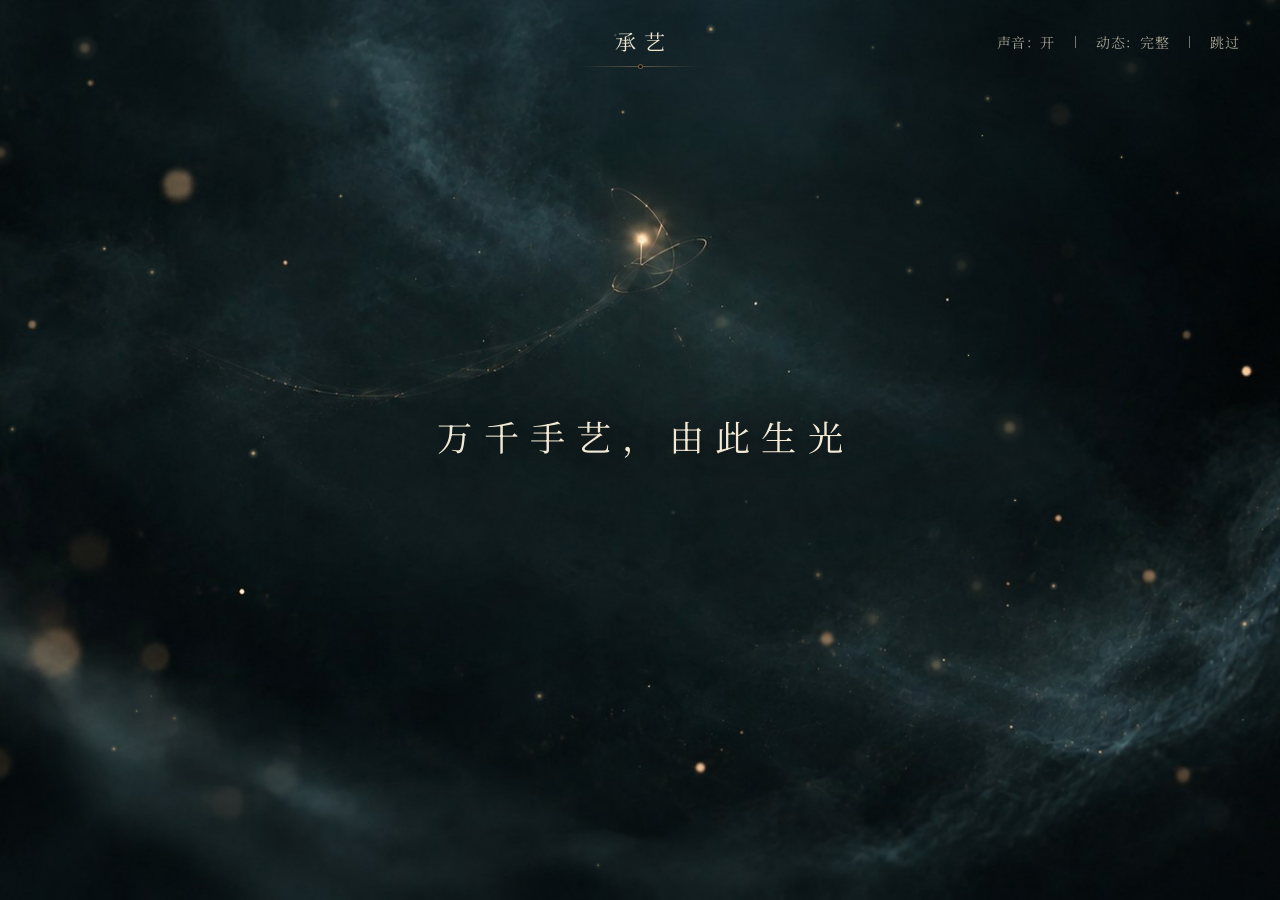
==== commit a8c2a1ac: "并入陶艺工作台后台，工作台改为接续篇章「承艺」一幕 - 后台（FastAPI + Dify Agent + 语音）并入 server/，同一服务托管网页；/admin 为模型与声音设置，server/" ====
--- a/index.html
+++ b/index.html
@@ -111,53 +111,71 @@
     </div>
   </section>
 
-  <!-- 工作台 -->
-  <section class="scene" id="scene-workbench" aria-label="工作台">
-    <img class="cover-img wb-bg" src="assets/img/studio.jpg" alt="">
-    <div class="wb-canvas-wrap" id="wb-canvas-wrap"></div>
+  <!-- 工作台：接续篇章最后一幕「承艺」。底图即篇章的展台，三维坯体立在画中的青铜圆台上 -->
+  <section class="scene" id="scene-workbench" aria-label="陶艺工作台">
+    <div class="wb-stage" id="wb-stage">
+      <img class="wb-bg" id="wb-bg" src="assets/story/s9.jpg" alt="" draggable="false">
+    </div>
+    <div class="wb-canvas-wrap" id="wb-canvas-wrap" aria-label="可交互的三维陶坯：成形步骤中按住坯体左右拖动塑形，拖动空白处转动转盘"></div>
+    <canvas class="fx-canvas wb-fx" id="wb-fx" aria-hidden="true"></canvas>
     <div class="wb-kiln" id="wb-kiln" aria-hidden="true"><i></i><i></i><i></i></div>
-    <p class="wb-drag-hint" id="wb-drag-hint">拖动旋转 · 滚轮远近</p>
+    <p class="wb-measure" id="wb-measure" aria-live="polite"></p>
+    <p class="wb-drag-hint" id="wb-drag-hint"></p>
 
     <nav class="wb-steps" id="wb-steps" aria-label="创作步骤"></nav>
-
     <aside class="wb-panel" id="wb-panel" aria-live="polite"></aside>
 
-    <div class="wb-tools">
-      <button class="chip" id="wb-undo">撤销</button>
-      <button class="chip" id="wb-redo">重做</button>
+    <figure class="wb-top" id="wb-top" hidden>
+      <div class="wb-top-view" id="wb-top-view"></div>
+      <figcaption>俯视 · <span id="wb-top-name">圆形</span></figcaption>
+      <button class="wb-top-close" id="wb-top-close" aria-label="关闭俯视">×</button>
+    </figure>
+
+    <div class="wb-camera" id="wb-camera" hidden>
+      <div class="wb-camera-video"><video id="wb-webcam" autoplay muted playsinline></video><canvas id="wb-hand"></canvas></div>
+      <p id="wb-gesture-status" role="status">正在启动摄像头…</p>
+      <button class="link-btn" id="wb-camera-close">关闭手势</button>
+    </div>
+
+    <div class="wb-tools" role="toolbar" aria-label="视图与历史">
+      <button class="chip" id="wb-undo" title="撤销 (⌘Z)">撤销</button>
+      <button class="chip" id="wb-redo" title="重做 (⌘⇧Z)">重做</button>
+      <span class="wb-tools-sep" aria-hidden="true"></span>
+      <button class="chip icon" id="wb-zoom-out" aria-label="拉远">－</button>
+      <span class="wb-zoom" id="wb-zoom">100%</span>
+      <button class="chip icon" id="wb-zoom-in" aria-label="推近">＋</button>
+      <button class="chip" id="wb-topview" aria-pressed="false">俯视</button>
+      <button class="chip" id="wb-wheel" aria-pressed="true" title="转盘 (空格)">转盘：转</button>
+      <button class="chip" id="wb-gesture" aria-pressed="false" title="打开摄像头，用手势塑形">手势</button>
     </div>
 
     <div class="wb-ai" id="wb-ai">
-      <div class="ai-reply" id="ai-reply" hidden></div>
+      <div class="ai-log" id="ai-log" hidden>
+        <button class="ai-log-close" id="ai-log-close" aria-label="收起对话">×</button>
+        <div class="ai-msgs" id="ai-msgs" role="log" aria-live="polite"></div>
+      </div>
       <form class="ai-bar" id="ai-form" autocomplete="off">
         <span class="ai-mark" aria-hidden="true"></span>
-        <input id="ai-input" type="text" maxlength="80" placeholder="说说你的心意，如：想要一只修长的天青瓶，配缠枝莲" aria-label="告诉 AI 你的心意">
+        <input id="ai-input" type="text" maxlength="200" placeholder="说说你的心意：想要修长的天青瓶，配缠枝莲…" aria-label="告诉承艺 AI 你的心意">
+        <button type="button" class="ai-mic" id="ai-mic" title="按住说话" aria-label="按住说话" disabled><i aria-hidden="true"></i></button>
         <button type="button" class="link-btn" id="ai-inspire">给我灵感</button>
-        <button type="submit" class="ai-send" aria-label="发送">›</button>
+        <button type="submit" class="ai-send" id="ai-send" aria-label="发送">›</button>
       </form>
-      <p class="ai-note">AI 助手演示版：按关键词理解你的描述，尚未接入大模型</p>
-    </div>
-
-    <button class="pill-btn pill-strong wb-finish" id="wb-finish">完成，入窑 <span aria-hidden="true">›</span></button>
+      <div class="ai-foot">
+        <span class="ai-status" id="ai-status">正在连接…</span>
+        <span class="ai-progress" id="ai-progress" role="status"></span>
+        <button class="link-btn" id="ai-stop" hidden>停止</button>
+        <button class="link-btn ai-read" id="ai-read" aria-pressed="true" title="朗读 AI 的回复">朗读</button>
+      </div>
+    </div>
+
     <p class="wb-caption" id="wb-caption" aria-live="polite"></p>
-
-    <div class="dialog" id="name-dialog" role="dialog" aria-modal="true" aria-labelledby="name-title" hidden>
-      <form class="dialog-card" id="name-form">
-        <p class="dialog-kicker">开窑</p>
-        <h2 id="name-title">为你的器取个名字</h2>
-        <label class="field"><span>器名</span><input id="work-name" maxlength="16" required></label>
-        <label class="field"><span>落款</span><input id="work-author" maxlength="12" placeholder="可留空"></label>
-        <div class="dialog-actions">
-          <button type="button" class="link-btn" id="name-cancel">再改改</button>
-          <button type="submit" class="pill-btn pill-strong">落款，去分享 <span aria-hidden="true">›</span></button>
-        </div>
-      </form>
-    </div>
+    <input type="file" id="wb-file" accept="application/json,.json" hidden>
   </section>
 
   <!-- 分享（本期流程终点） -->
   <section class="scene" id="scene-share" aria-label="分享作品">
-    <img class="cover-img" src="assets/img/studio.jpg" alt="">
+    <img class="cover-img share-bg" src="assets/story/s9.jpg" alt="">
     <div class="share-wrap">
       <figure class="share-card"><img id="share-img" alt="作品分享图"></figure>
       <div class="share-side">
--- a/css/main.css
+++ b/css/main.css
@@ -146,6 +146,7 @@
   background: radial-gradient(closest-side, rgba(244, 220, 170, 0.35), transparent); animation: pulse 3.6s ease-in-out infinite; pointer-events: none;
 }
 @keyframes pulse { 50% { opacity: 0.35; } }
+@keyframes rise { from { opacity: 0; transform: translateY(10px); } }
 .map-legend { position: absolute; left: var(--gutter); bottom: 34px; max-width: 320px; pointer-events: none; }
 .map-replay { pointer-events: auto; font-size: 12px; margin-top: 6px; color: var(--text-3); }
 .map-legend-title { margin: 0 0 8px; font-size: 16px; letter-spacing: 0.4em; color: var(--text); }
@@ -247,92 +248,182 @@
 .ch-end.on { opacity: 1; pointer-events: auto; transform: translateX(-50%); }
 .ch-end .link-btn { font-size: 13px; }
 
-/* ---------- 工作台 ---------- */
-.wb-bg { filter: brightness(0.9); }
+/* ---------- 工作台：接续篇章「承艺」一幕，底图与左侧五步保持原位 ---------- */
+#scene-workbench { background: #050708; }
+.wb-stage { position: absolute; inset: 0; overflow: hidden; pointer-events: none; }
+.wb-bg { position: absolute; left: 0; top: 0; width: 1672px; height: 941px; max-width: none; transform-origin: 0 0; }
+/* 底图没有铺满（竖屏、拉远）时，四周淡入暗处，看不出边 */
+.wb-bg.uncovered {
+  -webkit-mask-image: linear-gradient(to bottom, transparent, #000 9%, #000 88%, transparent), linear-gradient(to right, transparent, #000 7%, #000 93%, transparent);
+  -webkit-mask-composite: source-in;
+  mask-image: linear-gradient(to bottom, transparent, #000 9%, #000 88%, transparent), linear-gradient(to right, transparent, #000 7%, #000 93%, transparent);
+  mask-composite: intersect;
+}
 .wb-canvas-wrap { position: absolute; inset: 0; cursor: grab; touch-action: none; }
+.wb-canvas-wrap canvas { display: block; width: 100%; height: 100%; }
 .wb-canvas-wrap.dragging { cursor: grabbing; }
-.wb-canvas-wrap canvas { display: block; width: 100%; height: 100%; }
-.wb-drag-hint { position: absolute; left: 50%; bottom: 128px; transform: translateX(-50%); margin: 0; font-size: 12px; letter-spacing: 0.3em; color: var(--text-3); pointer-events: none; transition: opacity 1s; }
+.wb-canvas-wrap.sculpt.over-pot { cursor: ew-resize; }
+.wb-fx { z-index: 1; }
+.wb-measure { position: absolute; z-index: 2; left: var(--gutter); bottom: 112px; margin: 0; font-size: 12px; letter-spacing: 0.24em; color: var(--text-3); white-space: nowrap; pointer-events: none; }
+.wb-drag-hint { position: absolute; z-index: 2; left: 50%; bottom: 150px; transform: translateX(-50%); margin: 0; font-size: 12px; letter-spacing: 0.3em; color: var(--text-2); text-shadow: 0 0 10px #000; pointer-events: none; transition: opacity 1s; white-space: nowrap; }
 .wb-drag-hint.off { opacity: 0; }
-.wb-steps { position: absolute; left: calc(var(--gutter) + 36px); top: 50%; transform: translateY(-50%); display: flex; flex-direction: column; }
-.wb-step { display: flex; align-items: center; gap: 18px; height: 78px; position: relative; font-size: 18px; letter-spacing: 0.24em; color: var(--text-3); transition: color var(--t-fast); text-align: left; }
-.wb-step small { display: block; font-size: 11px; letter-spacing: 0.14em; color: var(--text-3); margin-top: 4px; }
-.wb-step i { width: 13px; height: 13px; border-radius: 50%; border: 1.5px solid var(--gold-dim); background: #090c0c; flex: none; position: relative; z-index: 1; transition: background var(--t-fast), box-shadow var(--t-fast); }
-.wb-step:not(:last-child)::after { content: ""; position: absolute; left: 6px; top: calc(50% + 8px); height: calc(100% - 16px); width: 1px; background: var(--line); }
+
+/* 五步：与 .ch-steps 同位同形 */
+.wb-steps { position: absolute; z-index: 5; left: 9.5%; top: 21%; display: flex; flex-direction: column; }
+.wb-step { display: flex; align-items: center; gap: 22px; height: 102px; position: relative; font-size: 22px; letter-spacing: 0.24em; color: var(--text-2); text-align: left; transition: color var(--t-fast); }
+.wb-step i { width: 15px; height: 15px; border-radius: 50%; border: 1.5px solid var(--gold-dim); flex: none; background: #0a0d0d; position: relative; z-index: 1; transition: background var(--t-fast), box-shadow var(--t-fast), border-color var(--t-fast); }
+.wb-step:not(:last-child)::after { content: ""; position: absolute; left: 7px; top: calc(50% + 8px); height: calc(100% - 16px); width: 1px; background: var(--line); }
 .wb-step:hover { color: var(--text); }
+.wb-step:hover i { border-color: var(--gold); }
 .wb-step.on { color: var(--text); }
 .wb-step.on i { background: var(--gold-bright); border-color: var(--gold-bright); box-shadow: 0 0 12px rgba(244, 220, 170, 0.6); }
-.wb-step.done i { background: var(--gold-dim); }
+.wb-step.done i { background: rgba(214, 180, 122, 0.45); }
+.wb-steps.arrive .wb-step { animation: stepIn 0.6s var(--ease) both; }
+.wb-steps.arrive .wb-step:nth-child(2) { animation-delay: 0.07s; }
+.wb-steps.arrive .wb-step:nth-child(3) { animation-delay: 0.14s; }
+.wb-steps.arrive .wb-step:nth-child(4) { animation-delay: 0.21s; }
+.wb-steps.arrive .wb-step:nth-child(5) { animation-delay: 0.28s; }
+@keyframes stepIn { from { opacity: 0; transform: translateX(-12px); } }
+
+/* 右侧面板 */
 .wb-panel {
-  position: absolute; right: var(--gutter); top: 50%; transform: translateY(-50%); width: 300px;
-  padding: 26px 24px 22px; border-radius: 4px;
-  background: linear-gradient(180deg, rgba(10, 22, 24, 0.66), rgba(6, 12, 13, 0.5));
+  position: absolute; z-index: 5; right: var(--gutter); top: 50%; transform: translateY(-50%); width: 320px;
+  max-height: calc(100vh - 230px); overflow-y: auto; overscroll-behavior: contain; scrollbar-width: thin; scrollbar-color: rgba(214, 180, 122, 0.3) transparent;
+  padding: 24px 22px 22px; border-radius: 4px;
+  background: linear-gradient(180deg, rgba(14, 12, 10, 0.62), rgba(8, 8, 8, 0.5));
   backdrop-filter: blur(14px); -webkit-backdrop-filter: blur(14px);
   border: 1px solid rgba(214, 180, 122, 0.16);
 }
-.wb-panel h3 { margin: 0; font-weight: 400; font-size: 20px; letter-spacing: 0.3em; }
-.wb-panel .lede { margin: 8px 0 20px; font-size: 12px; line-height: 1.9; color: var(--text-3); letter-spacing: 0.08em; }
-.wb-group + .wb-group { margin-top: 22px; }
-.wb-group-title { display: flex; justify-content: space-between; font-size: 12px; color: var(--text-2); letter-spacing: 0.2em; margin-bottom: 12px; }
+.wb-kicker { margin: 0 0 6px; font-size: 11px; letter-spacing: 0.4em; color: var(--gold); }
+.wb-panel h3 { margin: 0; font-weight: 400; font-size: 22px; letter-spacing: 0.4em; }
+.wb-panel .lede { margin: 10px 0 18px; font-size: 12px; line-height: 1.9; color: var(--text-3); letter-spacing: 0.08em; }
+.wb-group + .wb-group { margin-top: 20px; padding-top: 18px; border-top: 1px solid rgba(214, 180, 122, 0.1); }
+.wb-group-title { display: flex; justify-content: space-between; font-size: 12px; color: var(--text-2); letter-spacing: 0.2em; margin-bottom: 10px; }
 .wb-group-title em { font-style: normal; color: var(--gold); }
-.opt-grid { display: grid; grid-template-columns: repeat(4, 1fr); gap: 10px; }
-.opt-grid.cols-3 { grid-template-columns: repeat(3, 1fr); }
-.opt-grid.cols-2 { grid-template-columns: repeat(2, 1fr); }
+.wb-cards { display: flex; flex-direction: column; gap: 8px; }
+.wb-card { display: flex; align-items: center; gap: 14px; padding: 10px 12px; border-radius: 3px; border: 1px solid transparent; text-align: left; transition: border-color var(--t-fast), background var(--t-fast); }
+.wb-card:hover { background: rgba(214, 180, 122, 0.06); }
+.wb-card[aria-pressed="true"] { border-color: var(--gold-dim); background: rgba(214, 180, 122, 0.09); }
+.wb-card b { display: block; font-weight: 400; font-size: 15px; letter-spacing: 0.2em; color: var(--text); }
+.wb-card[aria-pressed="true"] b { color: var(--gold-bright); }
+.wb-card small { display: block; margin-top: 3px; font-size: 11px; line-height: 1.6; letter-spacing: 0.06em; color: var(--text-3); }
+.wb-card .sw { width: 38px; height: 38px; flex: none; border-radius: 50%; box-shadow: inset 0 -6px 10px rgba(0, 0, 0, 0.3), inset 0 4px 8px rgba(255, 255, 255, 0.25), 0 0 0 1px rgba(255, 255, 255, 0.08); }
+.opt-grid { display: grid; grid-template-columns: repeat(4, 1fr); gap: 6px; }
+.opt-grid.cols-5 { grid-template-columns: repeat(5, 1fr); }
 .opt {
-  display: flex; flex-direction: column; align-items: center; gap: 8px; padding: 10px 2px 8px; border-radius: 3px;
-  border: 1px solid transparent; font-size: 12px; letter-spacing: 0.12em; color: var(--text-2);
-  transition: border-color var(--t-fast), background var(--t-fast), color var(--t-fast);
-}
-.opt:hover { background: rgba(214, 180, 122, 0.06); color: var(--text); }
+  display: flex; flex-direction: column; align-items: center; gap: 6px; padding: 8px 2px 7px; border-radius: 3px;
+  border: 1px solid transparent; font-size: 12px; letter-spacing: 0.1em; color: var(--text-2); position: relative;
+  transition: border-color var(--t-fast), background var(--t-fast), color var(--t-fast), opacity var(--t-fast);
+}
+.opt:hover:not(:disabled) { background: rgba(214, 180, 122, 0.06); color: var(--text); }
+.opt:disabled { opacity: 0.35; }
 .opt[aria-pressed="true"] { border-color: var(--gold-dim); background: rgba(214, 180, 122, 0.09); color: var(--gold-bright); }
-.opt svg { width: 34px; height: 50px; }
-.opt .sw { width: 34px; height: 34px; border-radius: 50%; box-shadow: inset 0 -6px 10px rgba(0, 0, 0, 0.25), inset 0 4px 8px rgba(255, 255, 255, 0.35), 0 0 0 1px rgba(255, 255, 255, 0.08); }
-.opt .pat { width: 40px; height: 40px; border-radius: 50%; background: #d9e3df; overflow: hidden; display: block; }
+.opt svg { width: 30px; height: 44px; }
+.outlines .opt svg { width: 30px; height: 30px; }
+.opt .sw { width: 30px; height: 30px; border-radius: 50%; box-shadow: inset 0 -6px 10px rgba(0, 0, 0, 0.25), inset 0 4px 8px rgba(255, 255, 255, 0.3), 0 0 0 1px rgba(255, 255, 255, 0.08); }
+.opt .pat { width: 38px; height: 38px; border-radius: 50%; overflow: hidden; display: block; box-shadow: 0 0 0 1px rgba(255, 255, 255, 0.08); }
 .opt .pat canvas { width: 100%; height: 100%; display: block; }
-.slider { display: grid; grid-template-columns: 34px 1fr 34px; align-items: center; gap: 8px; font-size: 12px; color: var(--text-3); margin-top: 10px; }
-.slider span:last-child { text-align: right; }
-input[type="range"] { -webkit-appearance: none; appearance: none; width: 100%; height: 22px; background: transparent; }
+.opt.tool { padding-top: 12px; }
+.opt.tool span { font-size: 13px; }
+.opt.tool small { font-size: 10px; letter-spacing: 0.02em; color: var(--text-3); white-space: nowrap; }
+.opt kbd { position: absolute; top: 3px; right: 5px; font: 10px/1 var(--serif); color: var(--text-3); }
+.wb-gesture { display: block; width: 100%; margin-bottom: 10px; padding: 9px 12px; border-radius: 3px; border: 1px dashed var(--gold-dim); text-align: left; transition: border-color var(--t-fast), background var(--t-fast); }
+.wb-gesture b { display: block; font-weight: 400; font-size: 13px; letter-spacing: 0.2em; color: var(--gold-bright); }
+.wb-gesture small { display: block; margin-top: 2px; font-size: 11px; color: var(--text-3); letter-spacing: 0.04em; }
+.wb-gesture:hover { border-color: var(--gold); background: rgba(214, 180, 122, 0.06); }
+.wb-gesture[aria-pressed="true"] { border-style: solid; border-color: var(--gold); background: rgba(214, 180, 122, 0.12); }
+.seg { display: flex; margin-bottom: 10px; border: 1px solid var(--line); border-radius: 999px; overflow: hidden; }
+.seg button { flex: 1; padding: 5px 0; font-size: 11px; letter-spacing: 0.1em; color: var(--text-2); transition: background var(--t-fast), color var(--t-fast); }
+.seg button + button { border-left: 1px solid rgba(214, 180, 122, 0.18); }
+.seg button[aria-pressed="true"] { background: rgba(214, 180, 122, 0.14); color: var(--gold-bright); }
+.slider { display: block; margin-top: 12px; font-size: 12px; color: var(--text-2); }
+.slider-label { display: flex; justify-content: space-between; letter-spacing: 0.16em; }
+.slider-label output { color: var(--gold); letter-spacing: 0.04em; }
+.slider-ends { display: flex; justify-content: space-between; font-size: 10px; color: var(--text-3); margin-top: -2px; }
+input[type="range"] { -webkit-appearance: none; appearance: none; width: 100%; height: 22px; background: transparent; cursor: pointer; }
 input[type="range"]::-webkit-slider-runnable-track { height: 1px; background: var(--line); }
 input[type="range"]::-moz-range-track { height: 1px; background: var(--line); }
 input[type="range"]::-webkit-slider-thumb { -webkit-appearance: none; width: 13px; height: 13px; margin-top: -6px; border-radius: 50%; background: var(--gold-bright); box-shadow: 0 0 10px rgba(244, 220, 170, 0.6); border: 0; }
 input[type="range"]::-moz-range-thumb { width: 13px; height: 13px; border-radius: 50%; background: var(--gold-bright); border: 0; }
-.toggle-row { display: flex; gap: 8px; }
-.chip { padding: 6px 14px; border-radius: 999px; border: 1px solid var(--line); font-size: 12px; color: var(--text-2); transition: all var(--t-fast); }
-.chip[aria-pressed="true"] { border-color: var(--gold); color: var(--gold-bright); background: rgba(214, 180, 122, 0.08); }
-.wb-panel .next { margin-top: 24px; width: 100%; }
-.wb-tools { position: absolute; left: var(--gutter); bottom: 40px; display: flex; gap: 10px; }
-.wb-tools .chip:disabled { opacity: 0.35; }
-.wb-tools .chip:hover:not(:disabled) { border-color: var(--gold); color: var(--gold-bright); }
-.wb-ai { position: absolute; left: 50%; bottom: 34px; transform: translateX(-50%); width: min(560px, calc(100vw - 2 * var(--gutter))); }
+.toggle-row { display: flex; gap: 8px; margin-top: 12px; }
+.chip { padding: 6px 14px; border-radius: 999px; border: 1px solid var(--line); font-size: 12px; color: var(--text-2); background: rgba(6, 8, 8, 0.35); transition: all var(--t-fast); }
+.chip[aria-pressed="true"] { border-color: var(--gold); color: var(--gold-bright); background: rgba(214, 180, 122, 0.1); }
+.chip:hover:not(:disabled) { border-color: var(--gold); color: var(--gold-bright); }
+.chip:disabled { opacity: 0.35; }
+.chip.icon { width: 30px; padding: 6px 0; text-align: center; }
+.wb-panel .next { margin-top: 22px; width: 100%; }
+.wb-panel .link-btn { font-size: 12px; margin-top: 10px; }
+.wb-summary { margin: 0 0 18px; padding: 10px 12px; font-size: 13px; line-height: 1.8; letter-spacing: 0.12em; color: var(--gold-bright); border: 1px solid rgba(214, 180, 122, 0.18); border-radius: 3px; text-align: center; }
+.wb-export { display: flex; flex-wrap: wrap; align-items: center; gap: 0 12px; margin-top: 14px; font-size: 12px; color: var(--text-3); }
+.wb-export .link-btn { margin-top: 0; }
+
+/* 俯视小窗：浮在展台左侧的暗处 */
+.wb-top { position: absolute; z-index: 4; left: max(calc(9.5% + 140px), calc(50% - 470px)); top: 30%; margin: 0; width: 184px; text-align: center; animation: rise 0.5s var(--ease); }
+.wb-top[hidden] { display: none; }
+.wb-top-view { width: 184px; height: 184px; border-radius: 50%; overflow: hidden; border: 1px solid var(--gold-dim); background: radial-gradient(circle, rgba(60, 40, 26, 0.55), rgba(8, 8, 8, 0.85) 70%); box-shadow: 0 0 40px rgba(0, 0, 0, 0.6), inset 0 0 24px rgba(0, 0, 0, 0.6); }
+.wb-top-view canvas { width: 100%; height: 100%; display: block; }
+.wb-top figcaption { margin-top: 10px; font-size: 12px; letter-spacing: 0.24em; color: var(--text-2); }
+.wb-top-close { position: absolute; top: 4px; right: 4px; width: 26px; height: 26px; border-radius: 50%; border: 1px solid var(--line); background: rgba(8, 8, 8, 0.7); color: var(--text-2); font-size: 15px; line-height: 1; }
+.wb-top-close:hover { color: var(--gold-bright); border-color: var(--gold); }
+
+.wb-camera { position: absolute; z-index: 6; left: calc(9.5% + 150px); bottom: 120px; width: 240px; padding: 10px; border-radius: 4px; background: rgba(8, 8, 8, 0.78); border: 1px solid var(--line); }
+.wb-camera[hidden] { display: none; }
+.wb-camera-video { position: relative; aspect-ratio: 4 / 3; overflow: hidden; border-radius: 2px; background: #000; }
+.wb-camera video, .wb-camera canvas { position: absolute; inset: 0; width: 100%; height: 100%; transform: scaleX(-1); object-fit: cover; }
+.wb-camera p { margin: 8px 0 2px; font-size: 11px; color: var(--text-2); line-height: 1.6; }
+.wb-camera .link-btn { font-size: 11px; }
+
+.wb-tools { position: absolute; z-index: 5; left: var(--gutter); bottom: 34px; width: 340px; display: flex; flex-wrap: wrap; align-items: center; gap: 8px; }
+.wb-tools-sep { flex-basis: 100%; height: 0; }
+.wb-zoom { min-width: 40px; text-align: center; font-size: 12px; color: var(--text-3); letter-spacing: 0.04em; }
+
+/* 承艺 AI 对话条 */
+.wb-ai { position: absolute; z-index: 6; left: 50%; bottom: 26px; transform: translateX(-50%); width: min(580px, calc(100vw - 2 * var(--gutter) - 700px)); min-width: 440px; }
 .ai-bar {
-  display: flex; align-items: center; gap: 12px; height: 50px; padding: 0 8px 0 18px; border-radius: 999px;
-  border: 1px solid rgba(214, 180, 122, 0.3); background: rgba(6, 13, 14, 0.62); backdrop-filter: blur(12px); -webkit-backdrop-filter: blur(12px);
-  transition: border-color var(--t-fast);
+  display: flex; align-items: center; gap: 12px; height: 54px; padding: 0 8px 0 20px; border-radius: 999px;
+  background: rgba(10, 10, 9, 0.62); border: 1px solid rgba(214, 180, 122, 0.3);
+  backdrop-filter: blur(12px); -webkit-backdrop-filter: blur(12px); transition: border-color var(--t-fast);
 }
 .ai-bar:focus-within { border-color: var(--gold); }
 .ai-mark { width: 8px; height: 8px; border-radius: 50%; background: var(--gold-bright); box-shadow: 0 0 10px 2px rgba(244, 220, 170, 0.5); flex: none; animation: pulse 2.8s ease-in-out infinite; }
 .ai-bar input { flex: 1; min-width: 0; height: 100%; border: 0; outline: none; background: transparent; font-size: 14px; color: var(--text); }
 .ai-bar input::placeholder { color: var(--text-3); }
 .ai-bar .link-btn { font-size: 13px; white-space: nowrap; }
-.ai-send { width: 36px; height: 36px; border-radius: 50%; background: rgba(214, 180, 122, 0.2); color: var(--gold-bright); font-size: 20px; flex: none; }
-.ai-send:hover { background: rgba(214, 180, 122, 0.35); }
-.ai-note { margin: 8px 0 0; text-align: center; font-size: 11px; letter-spacing: 0.1em; color: var(--text-3); }
-.ai-reply {
-  margin-bottom: 12px; padding: 16px 18px; border-radius: 4px; font-size: 14px; line-height: 1.9; color: var(--text);
-  background: rgba(8, 18, 20, 0.78); border: 1px solid rgba(214, 180, 122, 0.22); backdrop-filter: blur(12px); -webkit-backdrop-filter: blur(12px);
-  animation: rise 0.45s var(--ease);
-}
-@keyframes rise { from { opacity: 0; transform: translateY(8px); } }
-.ai-reply .ai-who { display: block; font-size: 11px; letter-spacing: 0.24em; color: var(--gold); margin-bottom: 4px; }
-.ai-reply .ai-chips { display: flex; flex-wrap: wrap; gap: 6px; margin: 10px 0 2px; }
-.ai-reply .ai-chips span { font-size: 12px; padding: 2px 10px; border-radius: 999px; border: 1px solid var(--line); color: var(--gold-bright); }
-.ai-reply .ai-actions { display: flex; gap: 16px; justify-content: flex-end; margin-top: 8px; }
-.ai-reply .ai-actions button { font-size: 13px; }
-.ai-reply .ai-actions .apply { color: var(--gold-bright); }
-.wb-finish { position: absolute; right: var(--gutter); bottom: 34px; }
-.wb-caption { position: absolute; left: 50%; top: 18%; transform: translateX(-50%); margin: 0; font-size: 22px; letter-spacing: 0.4em; color: var(--text); text-shadow: 0 0 20px #000; opacity: 0; transition: opacity 0.8s var(--ease); pointer-events: none; white-space: nowrap; }
+.ai-send { width: 38px; height: 38px; border-radius: 50%; background: rgba(214, 180, 122, 0.2); color: var(--gold-bright); font-size: 20px; flex: none; }
+.ai-send:hover:not(:disabled) { background: rgba(214, 180, 122, 0.35); }
+.ai-send:disabled { opacity: 0.4; }
+.ai-mic { width: 34px; height: 34px; border-radius: 50%; border: 1px solid var(--line); flex: none; display: grid; place-items: center; transition: border-color var(--t-fast), background var(--t-fast), opacity var(--t-fast); touch-action: none; user-select: none; }
+.ai-mic i { width: 8px; height: 14px; border-radius: 4px; border: 1.5px solid var(--gold); position: relative; }
+.ai-mic i::after { content: ""; position: absolute; left: 50%; bottom: -6px; width: 12px; height: 6px; transform: translateX(-50%); border: 1.5px solid var(--gold); border-top: 0; border-radius: 0 0 8px 8px; }
+.ai-mic:hover:not(:disabled) { border-color: var(--gold); }
+.ai-mic:disabled { opacity: 0.3; cursor: default; }
+.ai-mic.recording { border-color: #e2a271; background: rgba(226, 162, 113, 0.18); animation: pulse 1.2s ease-in-out infinite; }
+.ai-foot { display: flex; align-items: center; gap: 14px; min-height: 22px; margin-top: 6px; padding: 0 18px; font-size: 11px; letter-spacing: 0.08em; color: var(--text-3); }
+.ai-status::before { content: ""; display: inline-block; width: 5px; height: 5px; margin-right: 7px; border-radius: 50%; background: var(--text-3); vertical-align: 2px; }
+.ai-status[data-kind="on"]::before { background: #9fcf9a; box-shadow: 0 0 6px rgba(159, 207, 154, 0.7); }
+.ai-status[data-kind="off"]::before { background: var(--gold-dim); }
+.ai-progress { flex: 1; min-width: 0; overflow: hidden; text-overflow: ellipsis; white-space: nowrap; color: var(--text-2); }
+.ai-foot .link-btn { font-size: 11px; padding: 0; }
+.ai-read[aria-pressed="true"] { color: var(--gold); }
+.ai-read[aria-pressed="false"] { text-decoration: line-through; }
+.ai-log { position: relative; margin-bottom: 10px; padding: 12px 34px 12px 18px; border-radius: 4px; background: rgba(10, 10, 9, 0.72); border: 1px solid rgba(214, 180, 122, 0.2); backdrop-filter: blur(12px); -webkit-backdrop-filter: blur(12px); animation: rise 0.4s var(--ease); }
+.ai-log[hidden] { display: none; }
+.ai-msgs { max-height: 190px; overflow-y: auto; scrollbar-width: thin; scrollbar-color: rgba(214, 180, 122, 0.3) transparent; }
+.ai-msg { margin: 0; padding: 6px 0; font-size: 13px; line-height: 1.8; letter-spacing: 0.06em; color: var(--text); white-space: pre-wrap; overflow-wrap: anywhere; }
+.ai-msg + .ai-msg { border-top: 1px solid rgba(214, 180, 122, 0.08); }
+.ai-msg.user { color: var(--gold-bright); text-align: right; }
+.ai-msg.error { color: #e9a58c; }
+.ai-src { display: block; margin-top: 2px; font-size: 10px; letter-spacing: 0.24em; color: var(--gold); opacity: 0.8; }
+.ai-file { color: var(--gold-bright); }
+.ai-log-close { position: absolute; top: 6px; right: 8px; width: 22px; height: 22px; color: var(--text-3); font-size: 15px; }
+.ai-log-close:hover { color: var(--gold-bright); }
+#scene-workbench.ai-busy .ai-mark { animation-duration: 0.8s; }
+#scene-workbench.remote-applying .wb-canvas-wrap, #scene-workbench.remote-applying .wb-panel, #scene-workbench.remote-applying .wb-tools, #scene-workbench.remote-applying .wb-steps { pointer-events: none; }
+
+/* 入窑 */
+.wb-caption { position: absolute; z-index: 7; left: 50%; top: 18%; transform: translateX(-50%); margin: 0; font-size: 22px; letter-spacing: 0.4em; color: var(--text); text-shadow: 0 0 20px #000; opacity: 0; transition: opacity 0.8s var(--ease); pointer-events: none; white-space: nowrap; }
 .wb-caption.on { opacity: 1; }
-.wb-kiln { position: absolute; inset: 0; pointer-events: none; opacity: 0; transition: opacity 1.2s var(--ease); background: radial-gradient(ellipse 40% 48% at 50% 52%, rgba(255, 170, 90, 0.28), rgba(120, 50, 10, 0.12) 55%, transparent 80%); }
+.wb-kiln { position: absolute; z-index: 1; inset: 0; pointer-events: none; opacity: 0; transition: opacity 1.2s var(--ease); background: radial-gradient(ellipse 34% 46% at 50% 50%, rgba(255, 170, 90, 0.26), rgba(120, 50, 10, 0.12) 55%, transparent 80%); }
 .wb-kiln.on { opacity: 1; }
 .wb-kiln i { position: absolute; left: 50%; top: 50%; border-radius: 50%; border: 1px solid rgba(255, 210, 150, 0.5); box-shadow: 0 0 30px rgba(255, 190, 120, 0.25); transform: translate(-50%, -50%) scale(0.6); opacity: 0; }
 .wb-kiln.on i { animation: ring 3.2s var(--ease) infinite; }
@@ -340,21 +431,20 @@
 .wb-kiln i:nth-child(2) { width: 600px; height: 600px; animation-delay: 0.5s !important; }
 .wb-kiln i:nth-child(3) { width: 860px; height: 860px; animation-delay: 1s !important; }
 @keyframes ring { 0% { opacity: 0; transform: translate(-50%, -50%) scale(0.7); } 40% { opacity: 1; } 100% { opacity: 0; transform: translate(-50%, -50%) scale(1.08); } }
-#scene-workbench.firing .wb-panel, #scene-workbench.firing .wb-steps, #scene-workbench.firing .wb-ai,
-#scene-workbench.firing .wb-tools, #scene-workbench.firing .wb-finish, #scene-workbench.firing .wb-drag-hint { opacity: 0; pointer-events: none; }
-.wb-panel, .wb-steps, .wb-ai, .wb-tools, .wb-finish { transition: opacity 0.6s var(--ease); }
-
-.dialog { position: absolute; inset: 0; z-index: 30; display: grid; place-items: center; background: rgba(3, 7, 8, 0.55); backdrop-filter: blur(4px); -webkit-backdrop-filter: blur(4px); }
-.dialog[hidden] { display: none; }
-.dialog-card { width: min(420px, calc(100vw - 32px)); padding: 34px 32px 26px; border-radius: 4px; background: rgba(10, 20, 22, 0.92); border: 1px solid rgba(214, 180, 122, 0.28); animation: rise 0.5s var(--ease); }
+.wb-panel, .wb-steps, .wb-ai, .wb-tools, .wb-measure, .wb-top { transition: opacity 0.6s var(--ease); }
+#scene-workbench.firing .wb-panel, #scene-workbench.firing .wb-steps, #scene-workbench.firing .wb-ai, #scene-workbench.firing .wb-tools,
+#scene-workbench.firing .wb-drag-hint, #scene-workbench.firing .wb-measure, #scene-workbench.firing .wb-top, #scene-workbench.firing .wb-camera { opacity: 0; pointer-events: none; }
+@media (max-width: 1180px) and (min-width: 901px) {
+  .wb-top { left: 22%; top: auto; bottom: 120px; }
+}
+
 .dialog-kicker { margin: 0 0 6px; font-size: 12px; letter-spacing: 0.4em; color: var(--gold); }
-.dialog-card h2 { margin: 0 0 24px; font-weight: 400; font-size: 22px; letter-spacing: 0.2em; }
-.field { display: grid; grid-template-columns: 48px 1fr; align-items: center; gap: 12px; margin-bottom: 16px; font-size: 13px; color: var(--text-2); }
+.field { display: grid; grid-template-columns: 40px 1fr; align-items: center; gap: 12px; margin-bottom: 12px; font-size: 13px; color: var(--text-2); }
 .field input { height: 40px; border: 0; border-bottom: 1px solid var(--line); background: transparent; outline: none; font-size: 17px; color: var(--text); }
 .field input:focus { border-bottom-color: var(--gold); }
-.dialog-actions { display: flex; justify-content: space-between; align-items: center; margin-top: 26px; }
 
 /* ---------- 分享 ---------- */
+.share-bg { filter: blur(18px) brightness(0.45); transform: scale(1.08); }
 .share-wrap { position: absolute; inset: 0; display: flex; align-items: center; justify-content: center; gap: clamp(28px, 5vw, 80px); padding: 100px var(--gutter) 40px; }
 .share-card { margin: 0; height: min(76vh, 760px); aspect-ratio: 4 / 5; border-radius: 4px; overflow: hidden; box-shadow: 0 30px 80px rgba(0, 0, 0, 0.6), 0 0 0 1px rgba(214, 180, 122, 0.2); animation: rise 0.8s var(--ease); background: #0b1416; }
 .share-card img { width: 100%; height: 100%; object-fit: cover; display: block; }
@@ -376,6 +466,7 @@
 @media (max-width: 900px) {
   .topbar { padding-top: 16px; }
   .topbar-right { gap: 10px; font-size: 12px; }
+  .topbar-right .link-btn { white-space: nowrap; }
   .brand-name { font-size: 17px; }
   .brand-rule { width: 80px; }
   .map-legend { display: none; }
@@ -387,14 +478,21 @@
   .ch-block h2 { font-size: 26px; }
   .ch-index { display: none; }
   .ch-steps { left: 6%; top: 18%; transform: scale(0.72); transform-origin: 0 0; }
-  .wb-steps { left: 50%; top: 82px; transform: translateX(-50%); flex-direction: row; gap: 18px; }
-  .wb-step { height: auto; font-size: 14px; gap: 8px; }
-  .wb-step small, .wb-step::after { display: none; }
-  .wb-panel { top: auto; bottom: 150px; transform: none; left: var(--gutter); right: var(--gutter); width: auto; padding: 16px; }
-  .wb-panel .lede { display: none; }
-  .wb-tools { display: none; }
-  .wb-finish { bottom: auto; top: 76px; right: var(--gutter); min-height: 34px; padding: 0 16px; font-size: 13px; }
-  .wb-drag-hint { display: none; }
+  .wb-steps { left: 50%; top: 70px; transform: translateX(-50%); flex-direction: row; gap: 16px; }
+  .wb-step { height: auto; font-size: 14px; gap: 7px; letter-spacing: 0.12em; white-space: nowrap; }
+  .wb-step i { width: 9px; height: 9px; }
+  .wb-step::after { display: none; }
+  .wb-panel { top: auto; bottom: 118px; transform: none; left: var(--gutter); right: var(--gutter); width: auto; max-height: 36vh; padding: 14px 16px; }
+  .wb-panel .lede, .wb-kicker { display: none; }
+  .wb-panel h3 { font-size: 17px; }
+  .wb-tools, .wb-measure, .wb-drag-hint { display: none; }
+  .wb-top { left: var(--gutter); top: 110px; width: 120px; }
+  .wb-top-view { width: 120px; height: 120px; }
+  .wb-camera { left: auto; right: var(--gutter); top: 110px; bottom: auto; width: 150px; padding: 6px; }
+  .wb-ai { bottom: 14px; width: calc(100vw - 2 * var(--gutter)); min-width: 0; }
+  .ai-bar { height: 48px; gap: 8px; padding-left: 14px; }
+  .ai-bar .link-btn { display: none; }
+  .ai-log { max-height: 30vh; }
   .share-wrap { flex-direction: column; overflow-y: auto; justify-content: flex-start; padding-top: 80px; }
   .share-card { height: auto; width: min(80vw, 400px); flex: none; }
   .share-side { width: min(80vw, 400px); }
